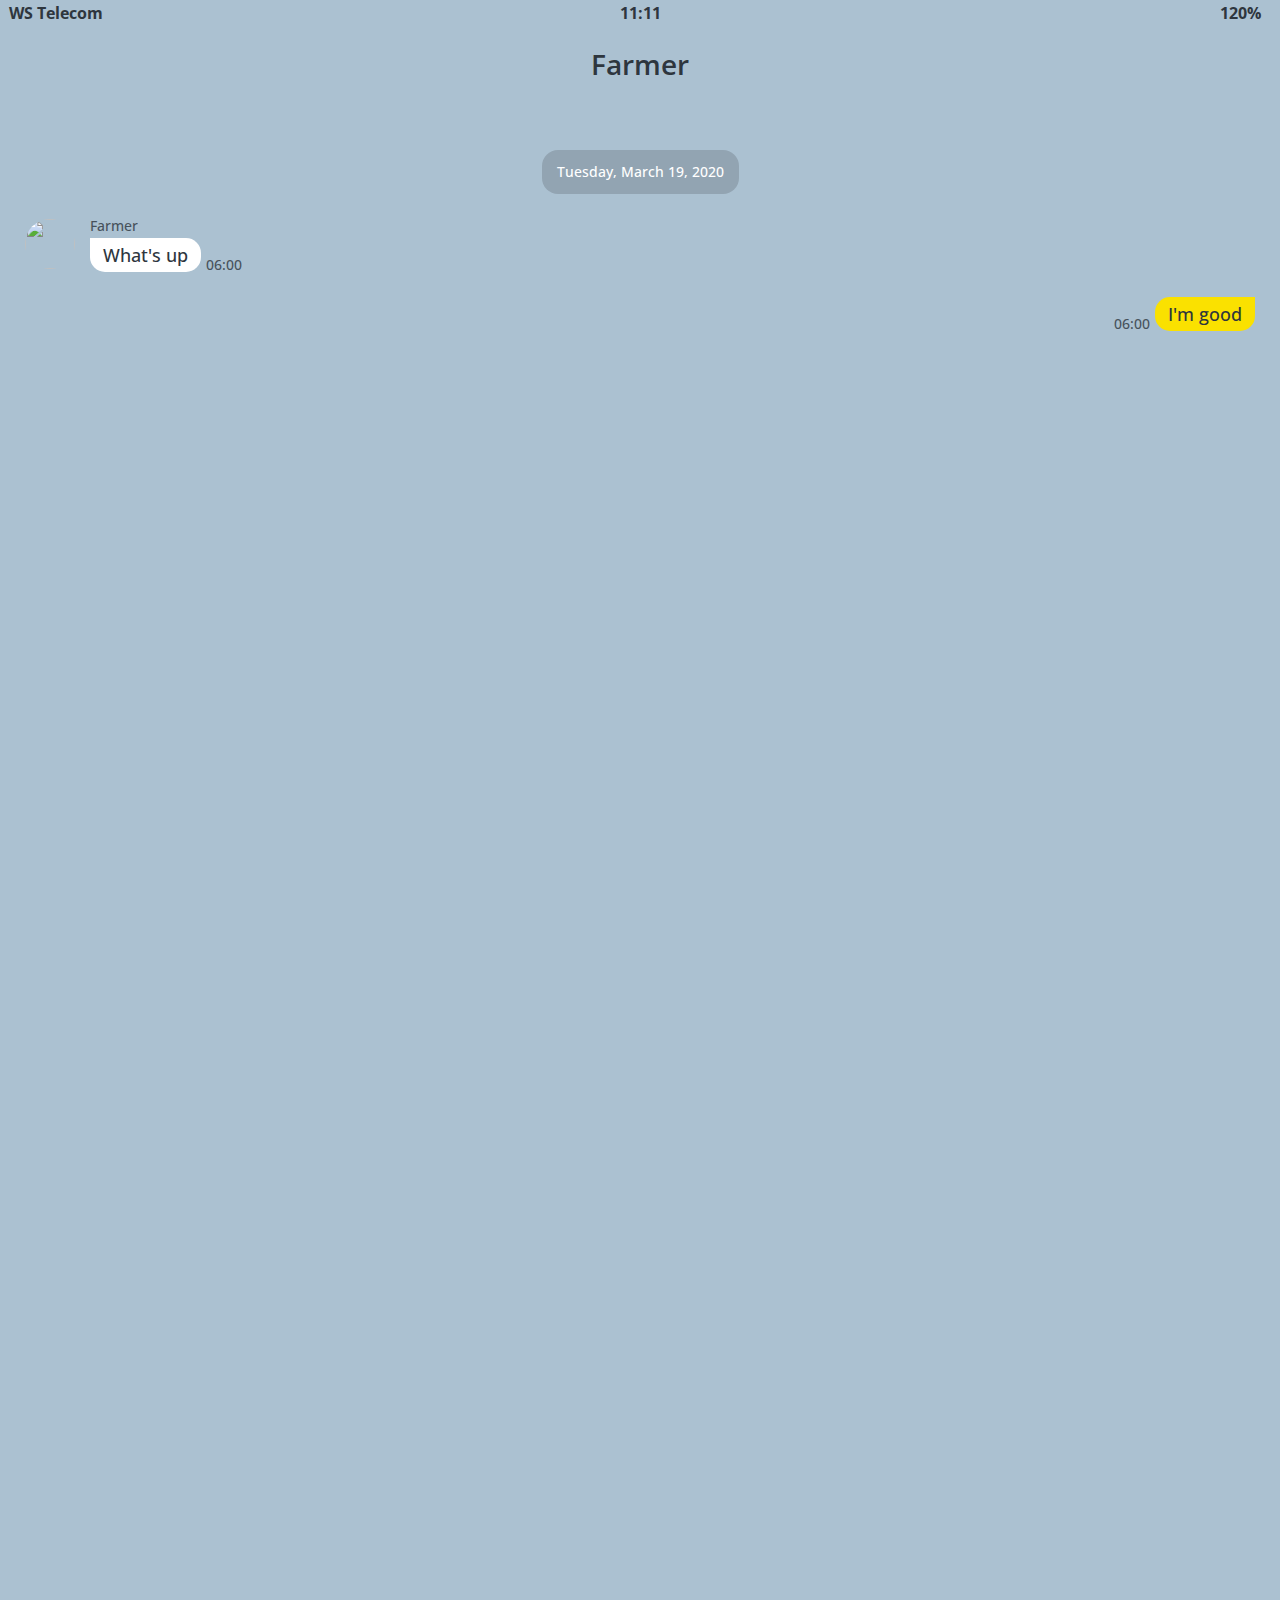
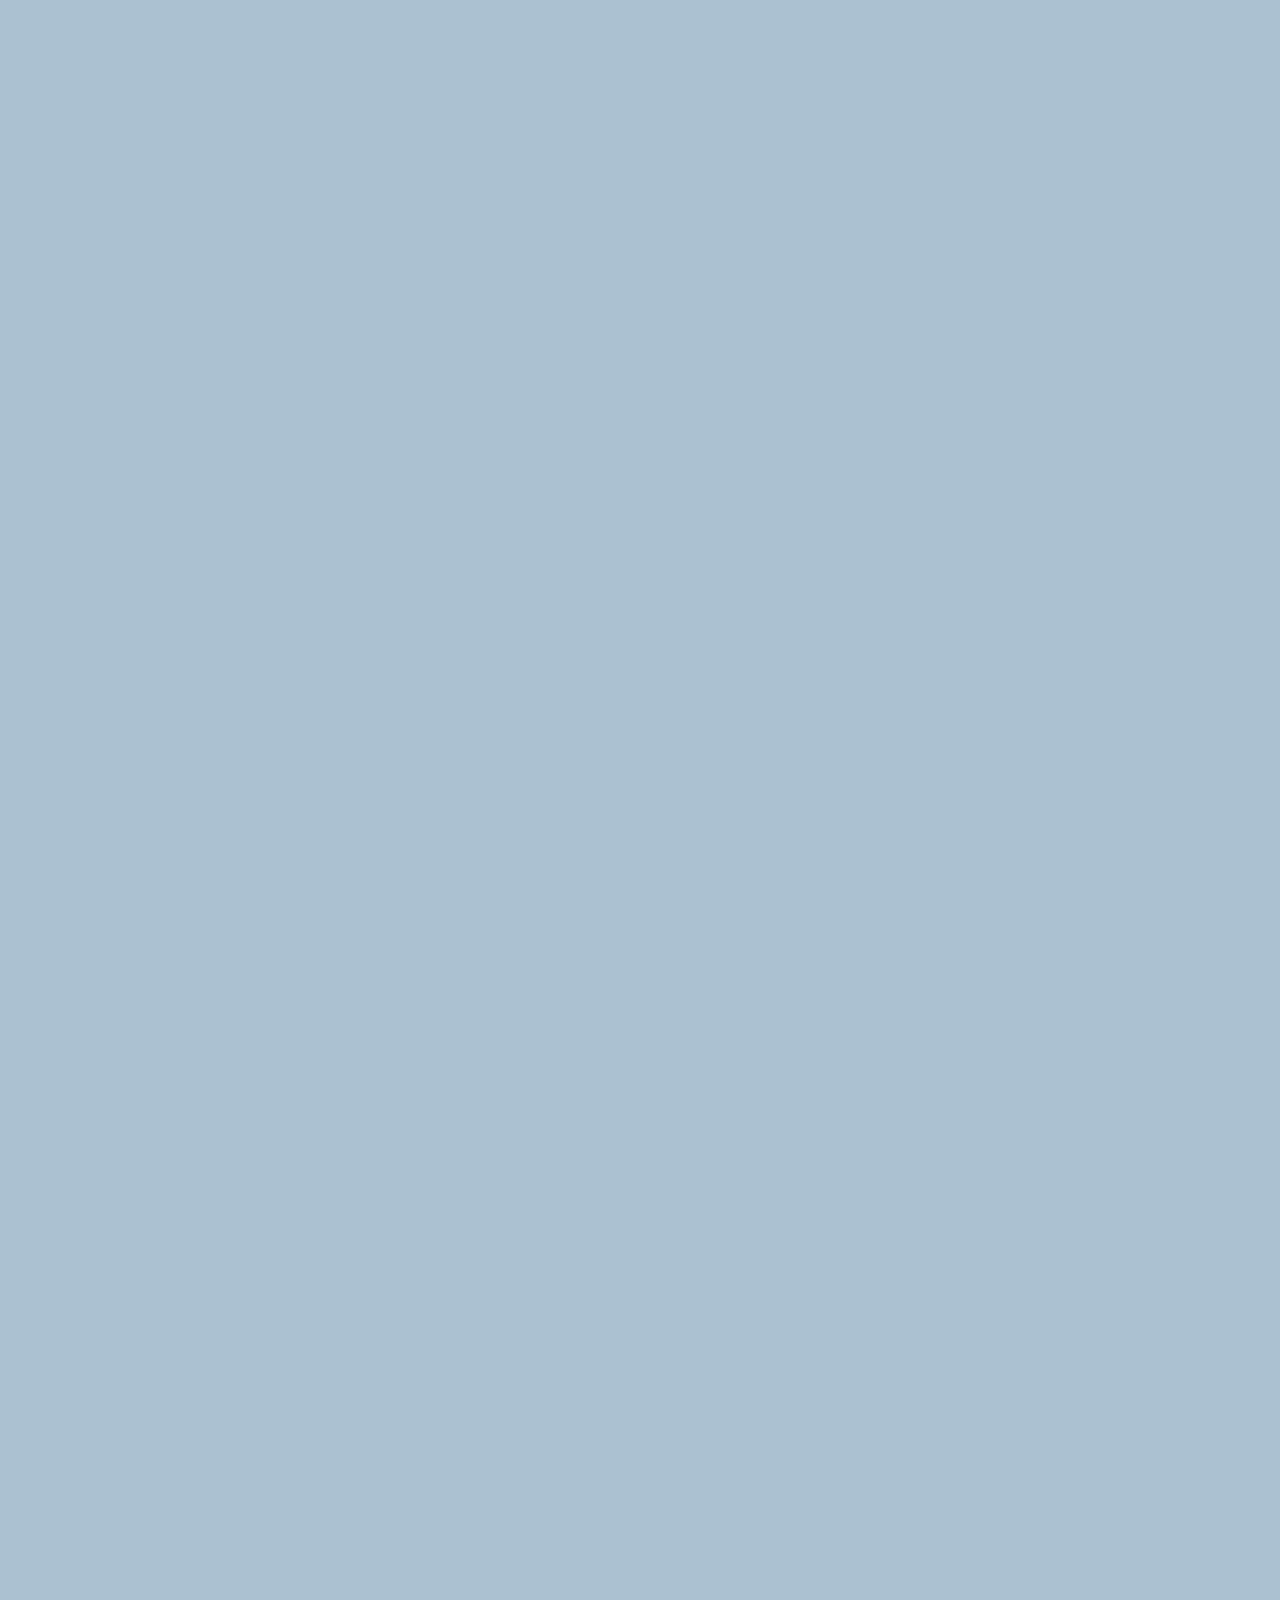
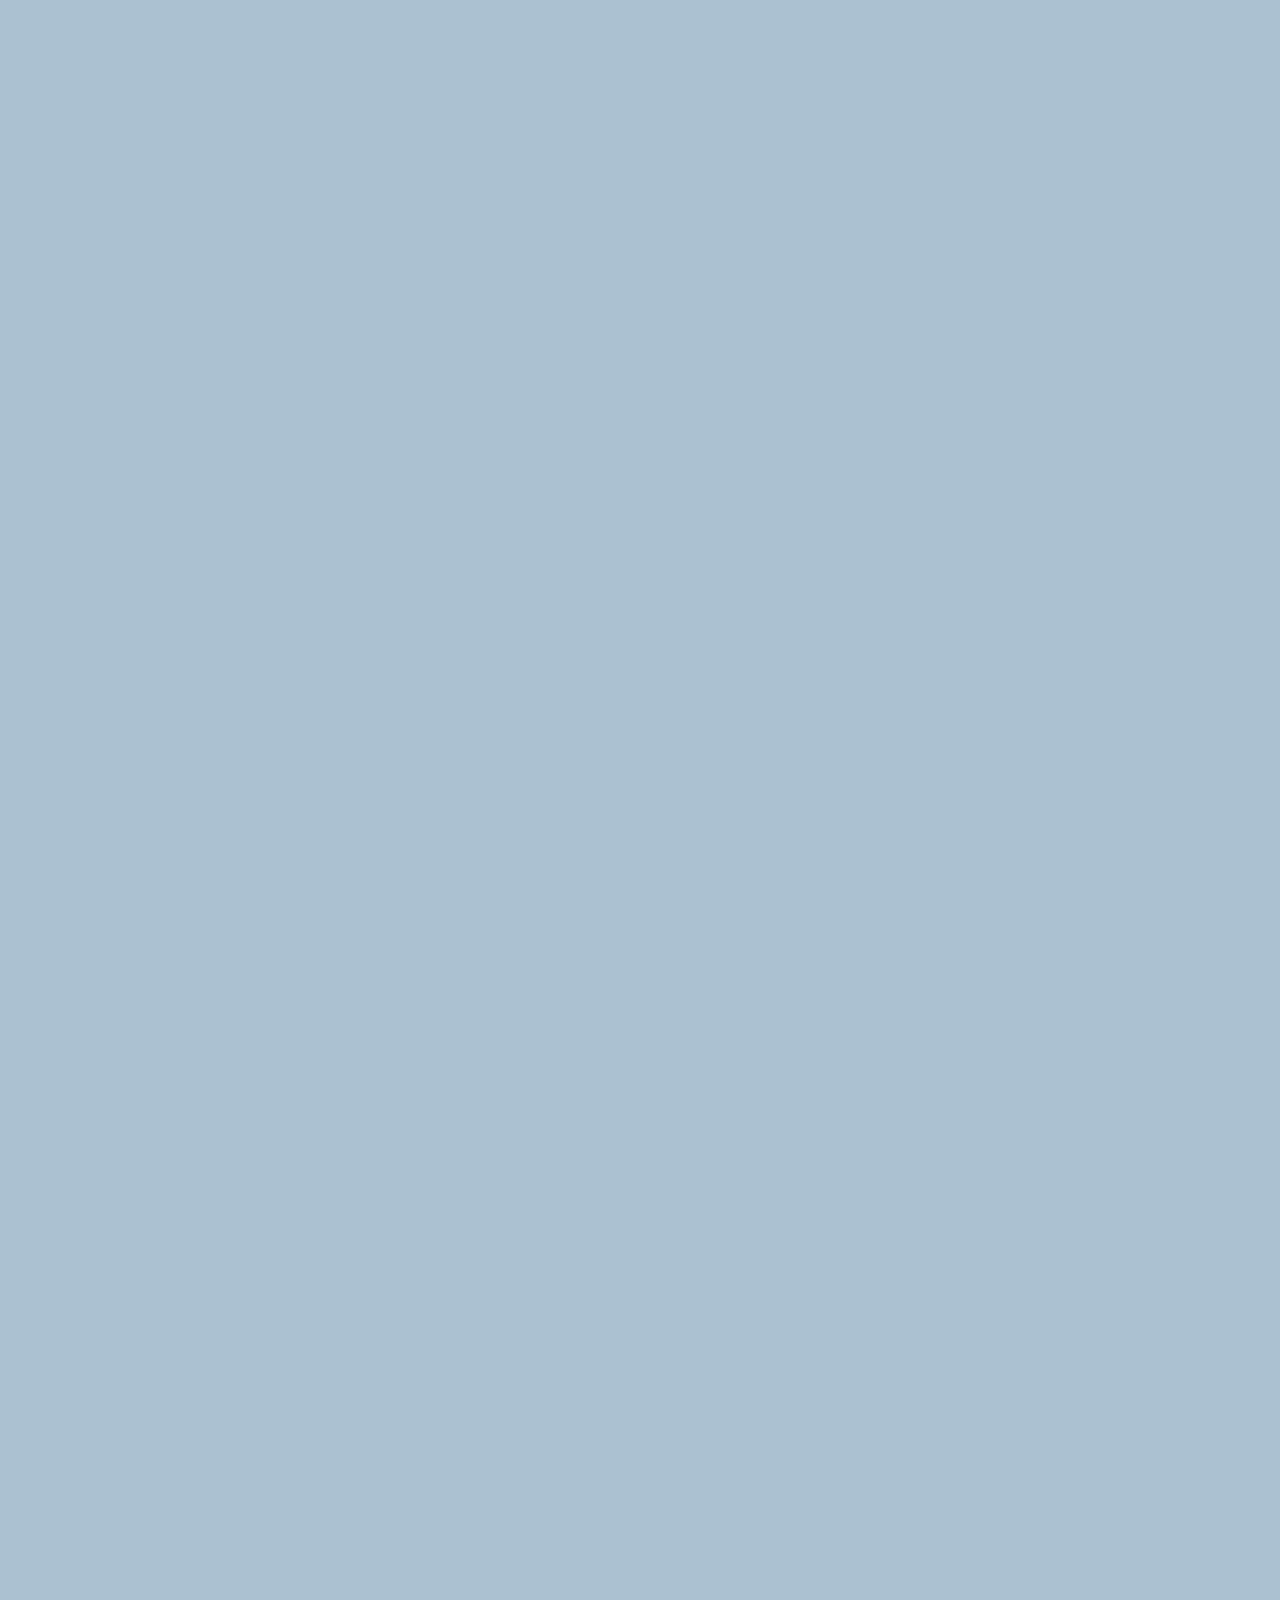
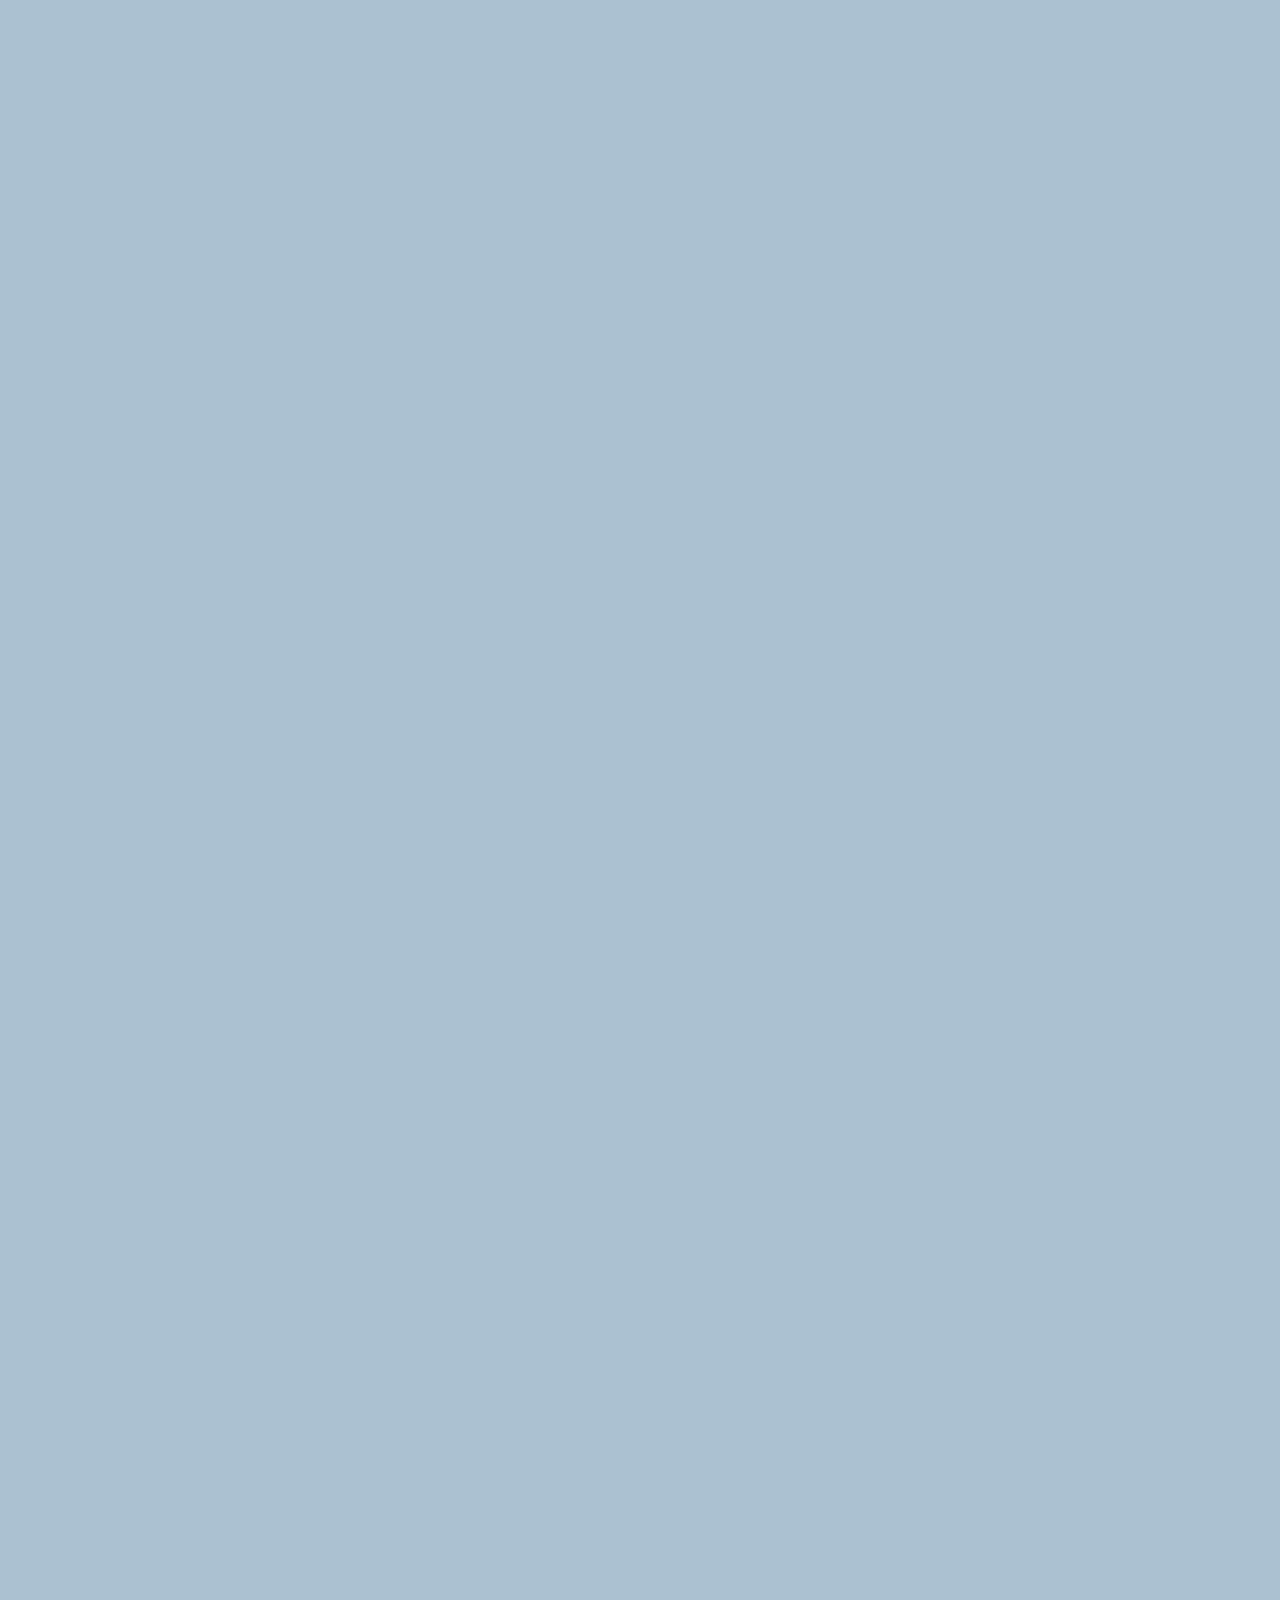
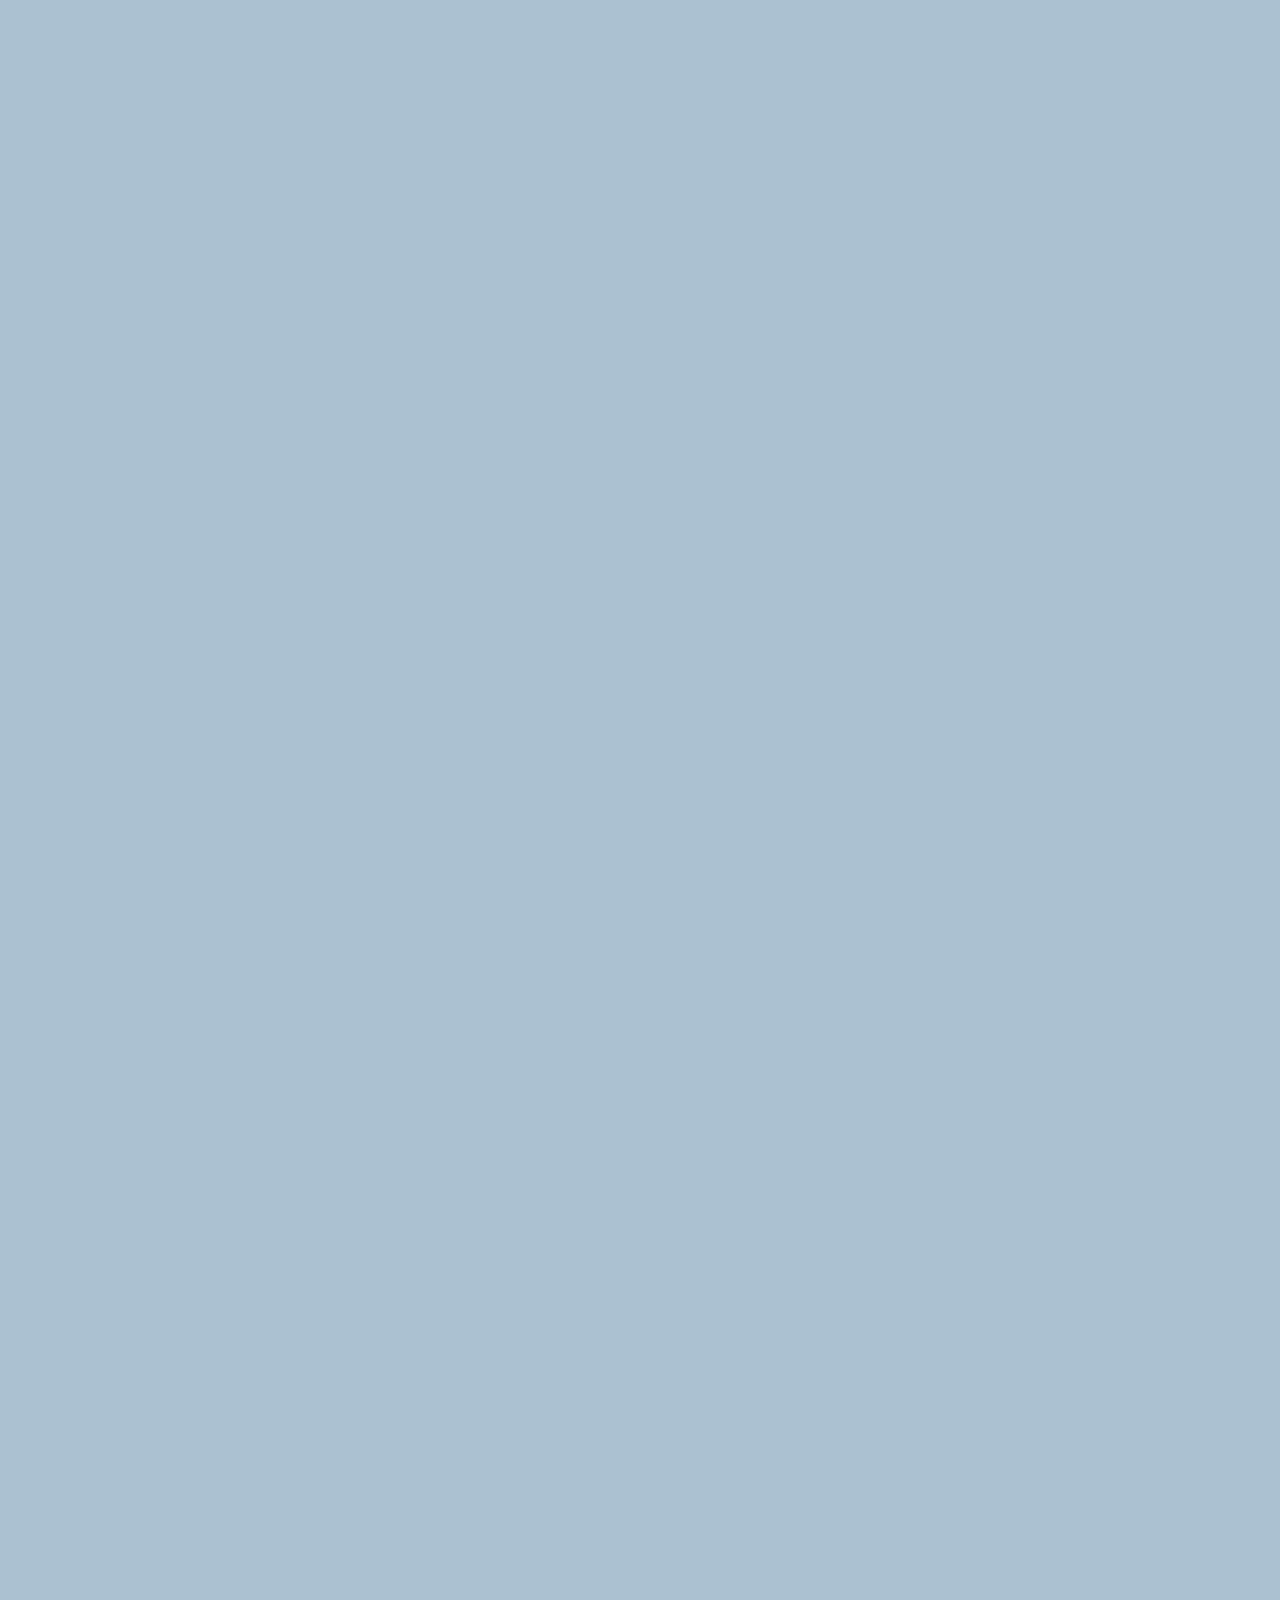
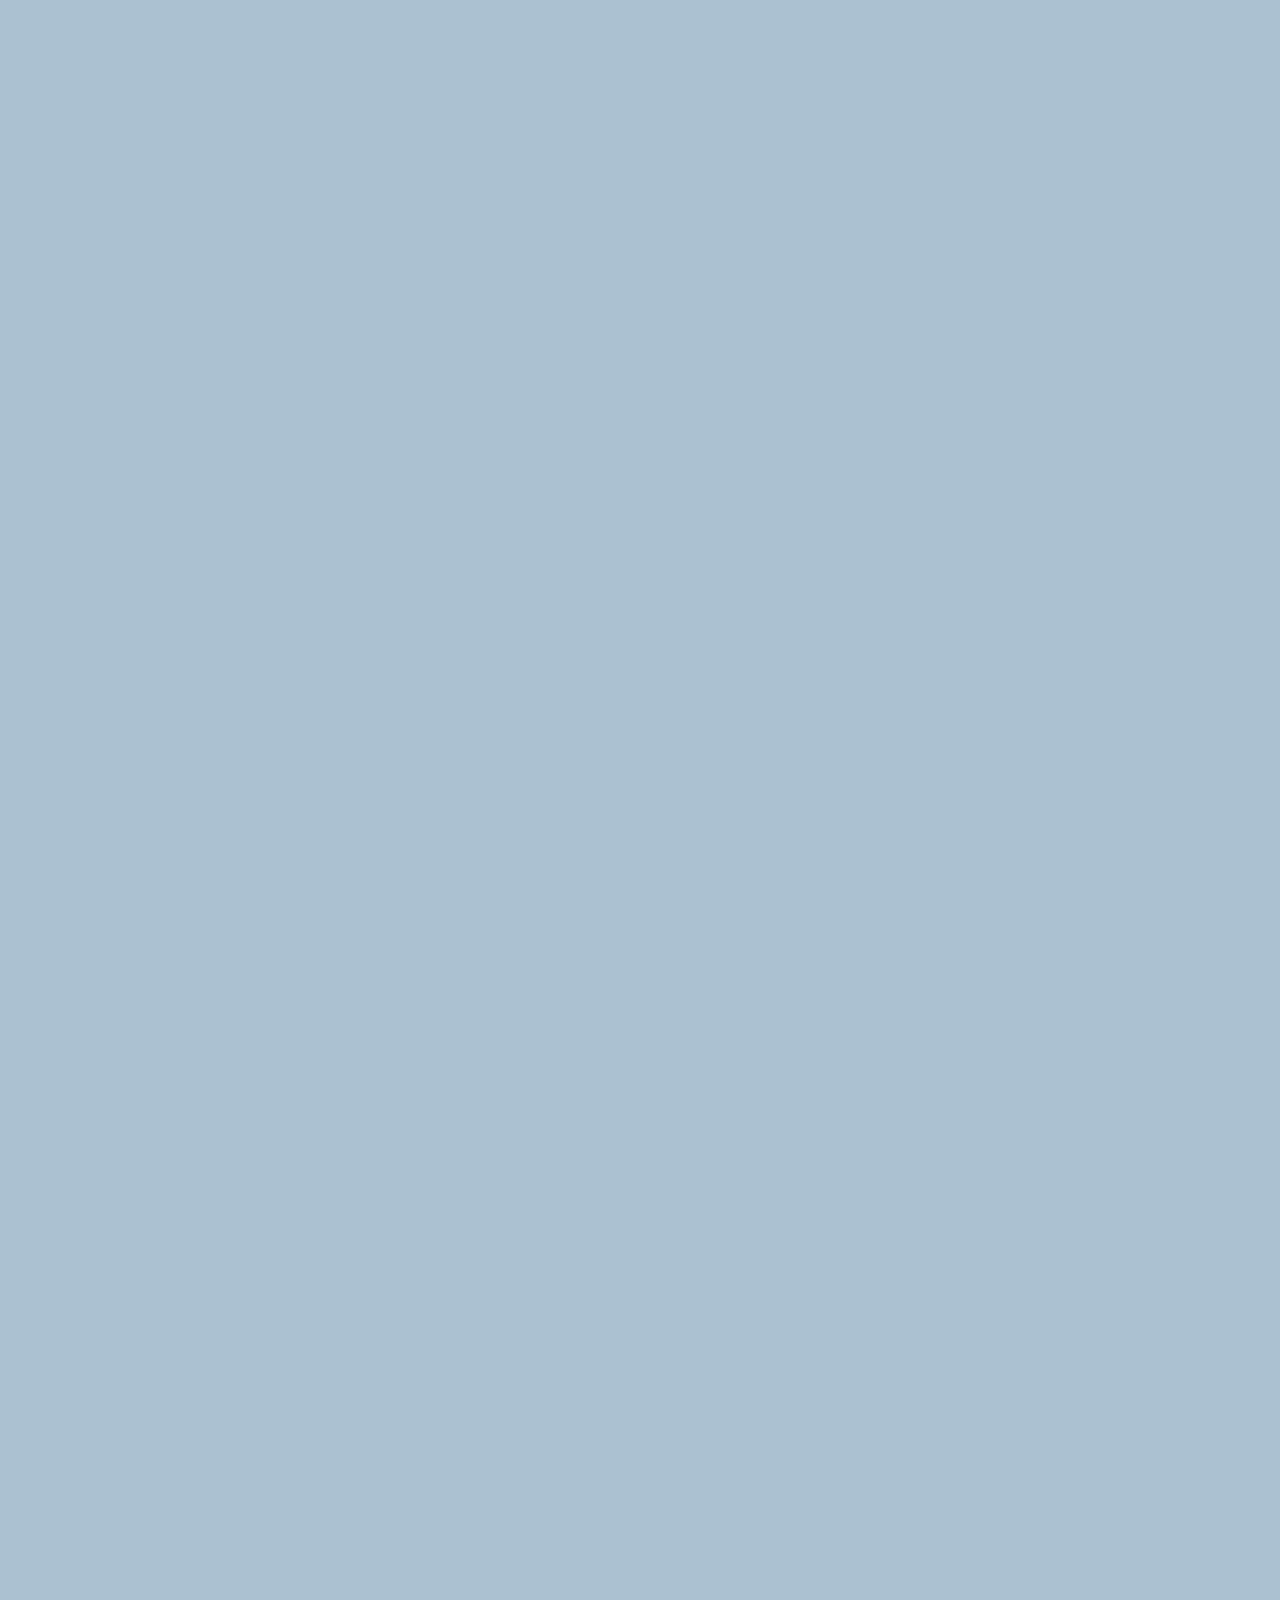
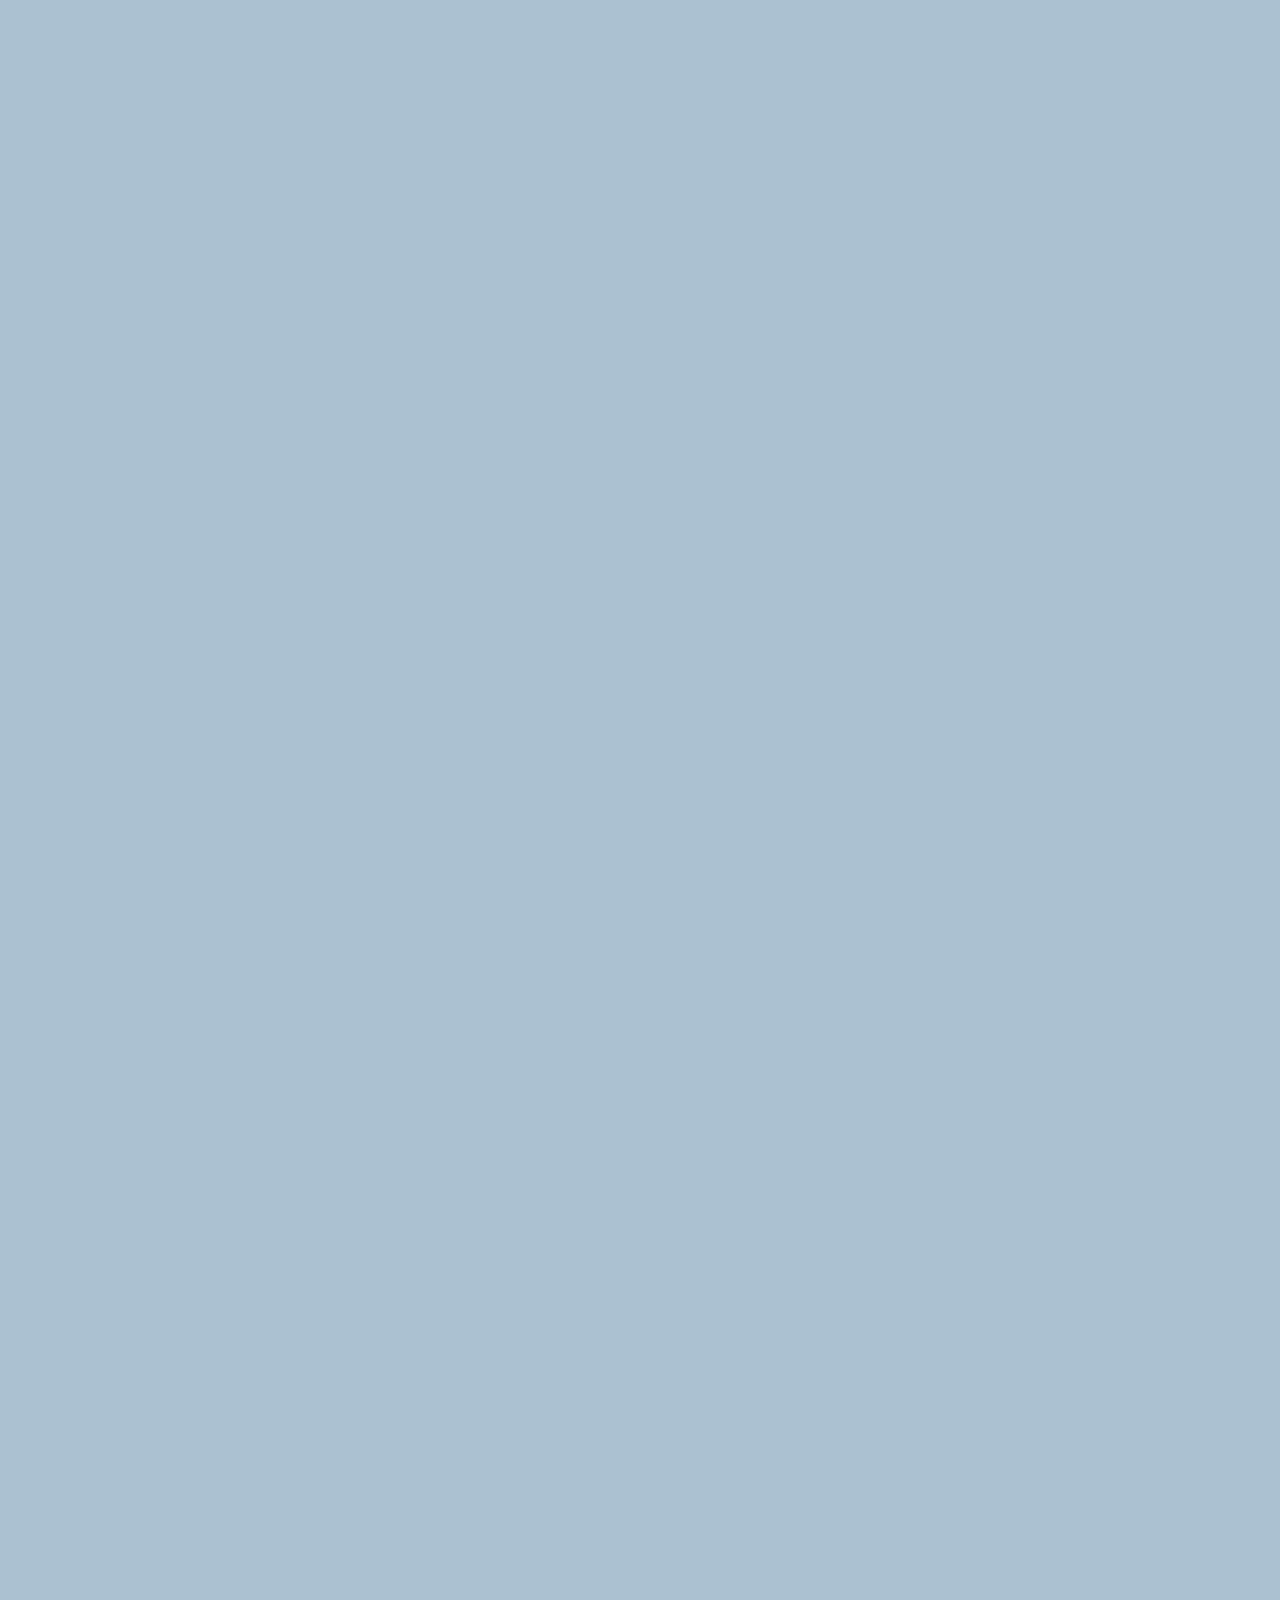
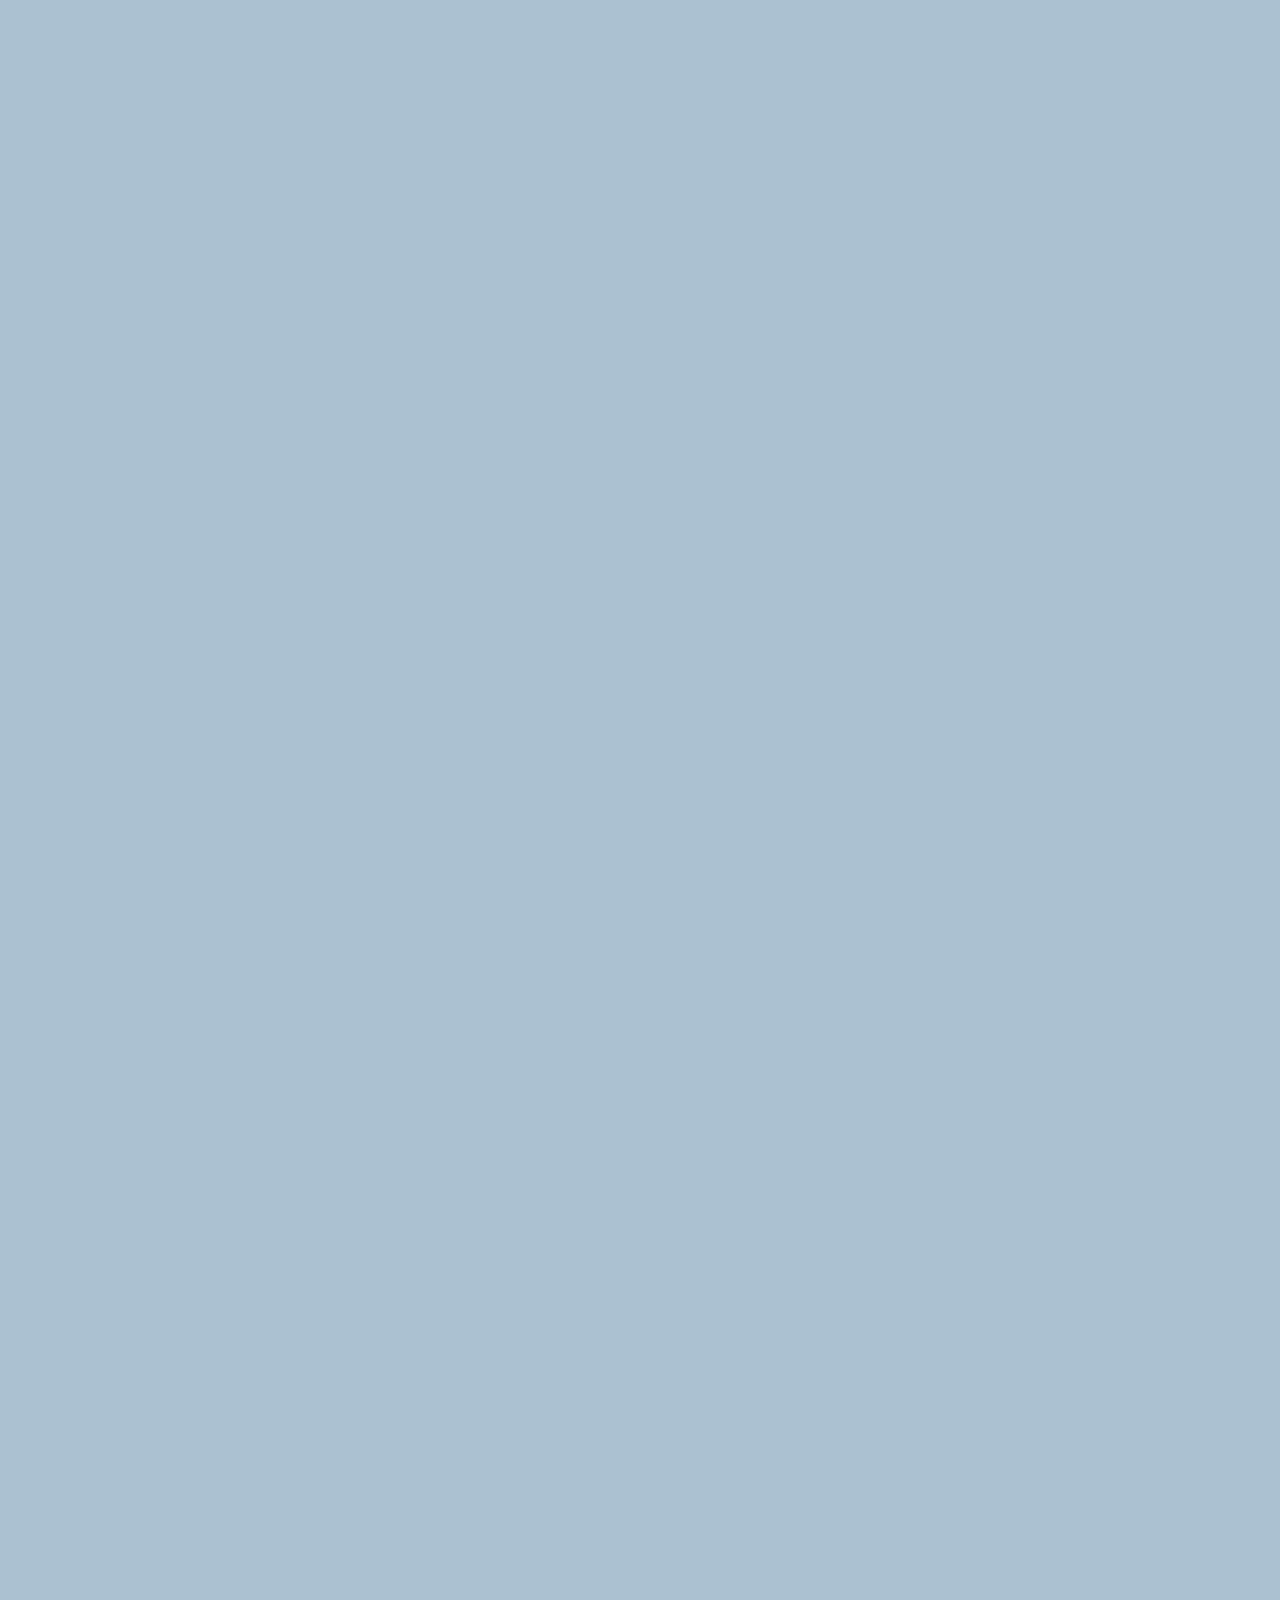
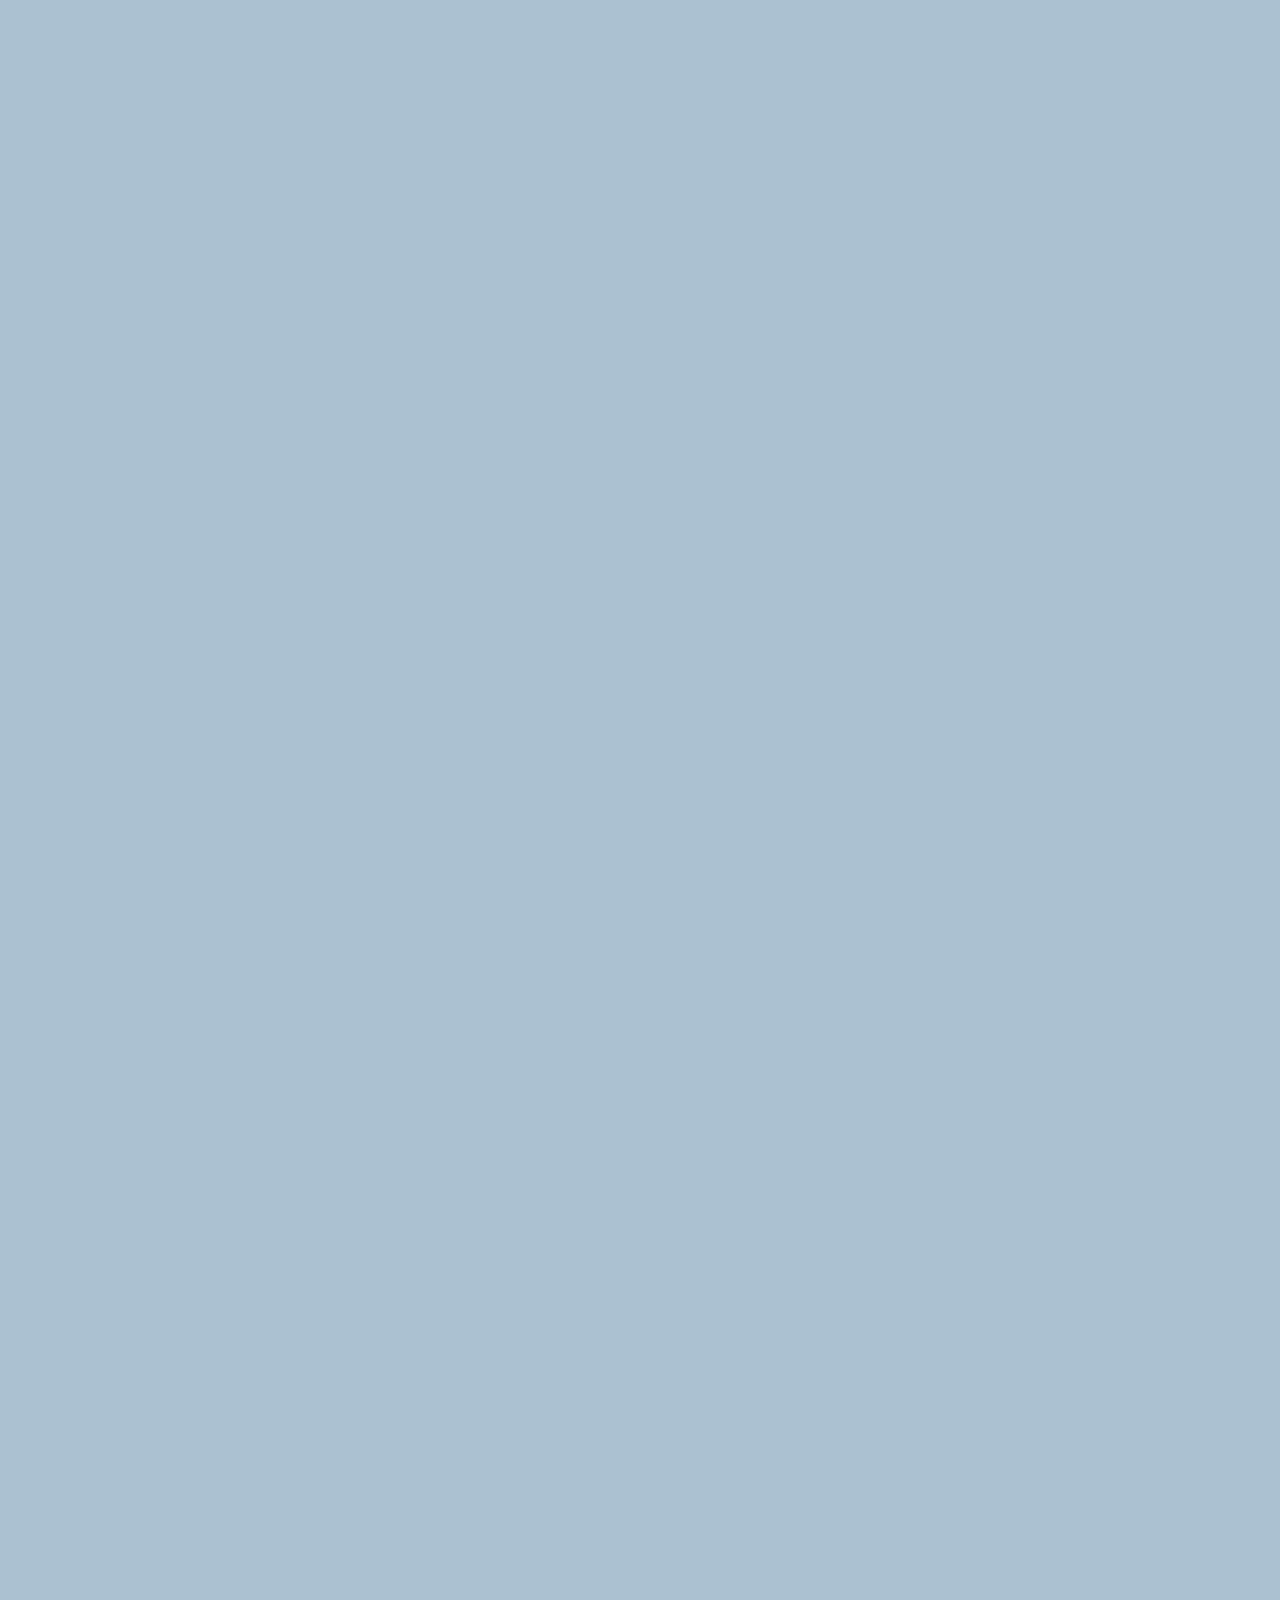
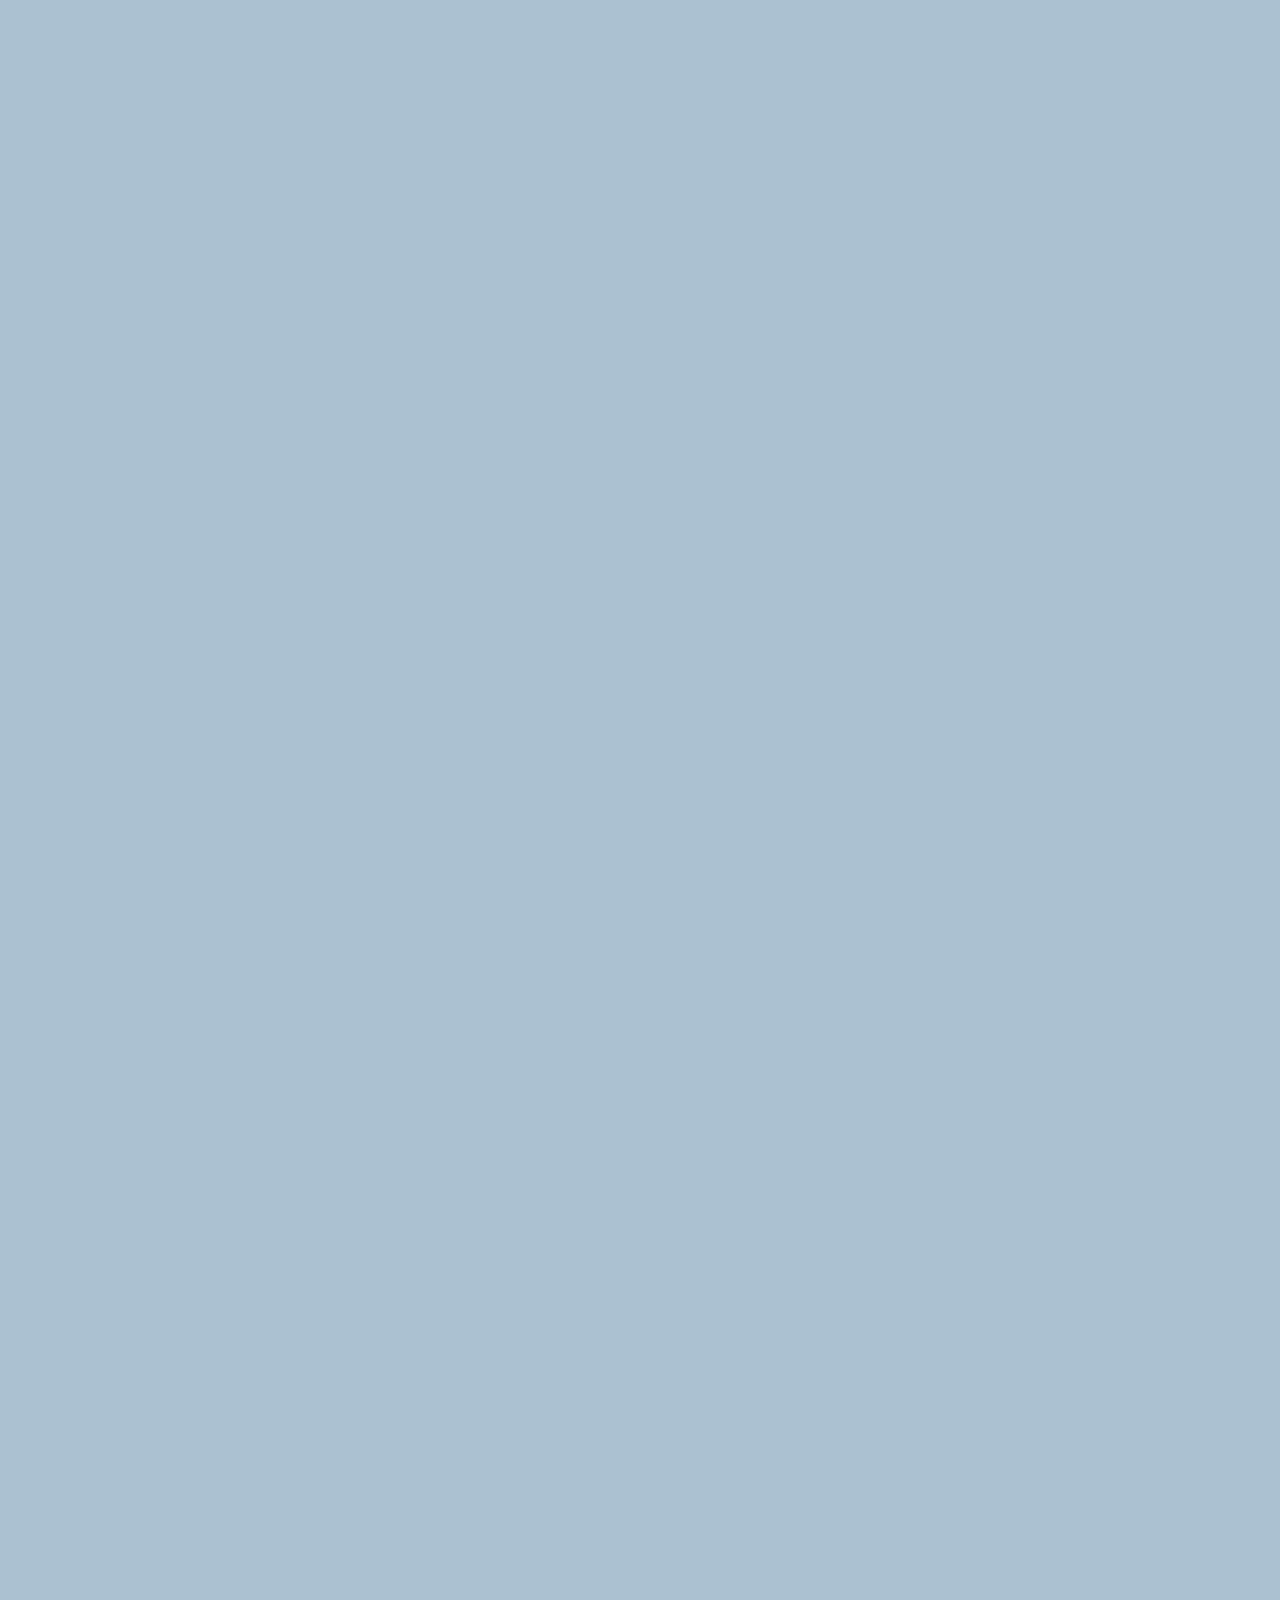
==== chat.html @ 7c08983e "finish chat screen" ====
<!DOCTYPE html>
<html lang="en">
  <head>
    <link rel="stylesheet" href="css/styles.css" />
    <meta charset="UTF-8" />
    <meta name="viewport" content="width=device-width, initial-scale=1.0" />
    <title>setting page</title>
  </head>

  <body id="chat-screen">
    <div class="status-bar">
      <div class="status-bar__column">
        <span>WS Telecom</span>
        <i class="fas fa-wifi"></i>
      </div>
      <div class="status-bar__column">
        <span>11:11</span>
      </div>
      <div class="status-bar__column">
        <span>120%</span>
        <i class="fas fa-battery-full fa-lg"></i>
        <i class="fas fa-bolt"></i>
      </div>
    </div>

    <header class="alt-header">
        <div class="alt-header__column">
            <a href="chats.html">
              <i class="fas fa-angle-left fa-2x"></i>
            </a>
        </div>
        <div class="alt-header__column">
            <h1 class="alt-header__title">Farmer</h1>
        </div>
        <div class="alt-header__column">
            <span><i class="fas fa-search fa-lg"></i></span>
            <span><i class="fas fa-bars fa-lg"></i></span>
        </div>
    </header>
    

    <main class="main-screen main-chat">
      <div class="chat__timestamp">
        Tuesday, March 19, 2020
      </div>


      <div class="message-row">
        <img src="https://scontent-gmp1-1.xx.fbcdn.net/v/t31.0-0/p526x296/13072850_1104246576305373_4935445805684305437_o.jpg?_nc_cat=108&_nc_sid=f9d7a1&_nc_eui2=AeFUIG7ZlEA1jzSW05h-yNweIwizqrpnEJwjCLOqumcQnGKttNBbOsKlQuX0dWHcu0YzkNRWJdadID3Ob0DsuvWH&_nc_ohc=RL2n839DJ98AX_BKQvy&_nc_ht=scontent-gmp1-1.xx&tp=6&oh=857e123d132defe787f1831713dead4d&oe=5F812674"/>
        <div class="message-row__content">
          <span class="message__author">Farmer</span>
          <div class="message__info">
            <span class="message__bubble">What's up</span>
            <span class="message__time">06:00</span>
          </div>
        </div>
      </div>


      <div class="message-row message-row--own">
        <div class="message-row__content">
          <div class="message__info">
            <span class="message__bubble">I'm good</span>
            <span class="message__time">06:00</span>
          </div>
        </div>
      </div>
    </main>




    <script
      src="https://kit.fontawesome.com/dd16014fc4.js"
      crossorigin="anonymous"
    ></script>
  </body>
</html>
---- css/styles.css ----
/*순서 중요하다*/
@import url("https://fonts.googleapis.com/css2?family=Open+Sans:wght@400;600&display=swap");

@import "reset.css";
@import "variables.css";

/* Components */
@import "component/status-bar.css";
@import "component/nav-bar.css";
@import "component/screen-header.css";
@import "component/user-components.css";
@import "component/badge.css";
@import "component/icon-row.css";
@import "component/alternative-screen-header.css";

/* Screens */
@import "screen/login.css";
@import "screen/friend.css";
@import "screen/find.css";
@import "screen/more.css";
@import "screen/setting.css";
@import "screen/chat.css";

body {
  color: #2e363e;
  font-family: 'Open Sans', sans-serif;
  font-weight: 500;
}

.main-screen {
  padding: 0px var(--horizontal-space);
}
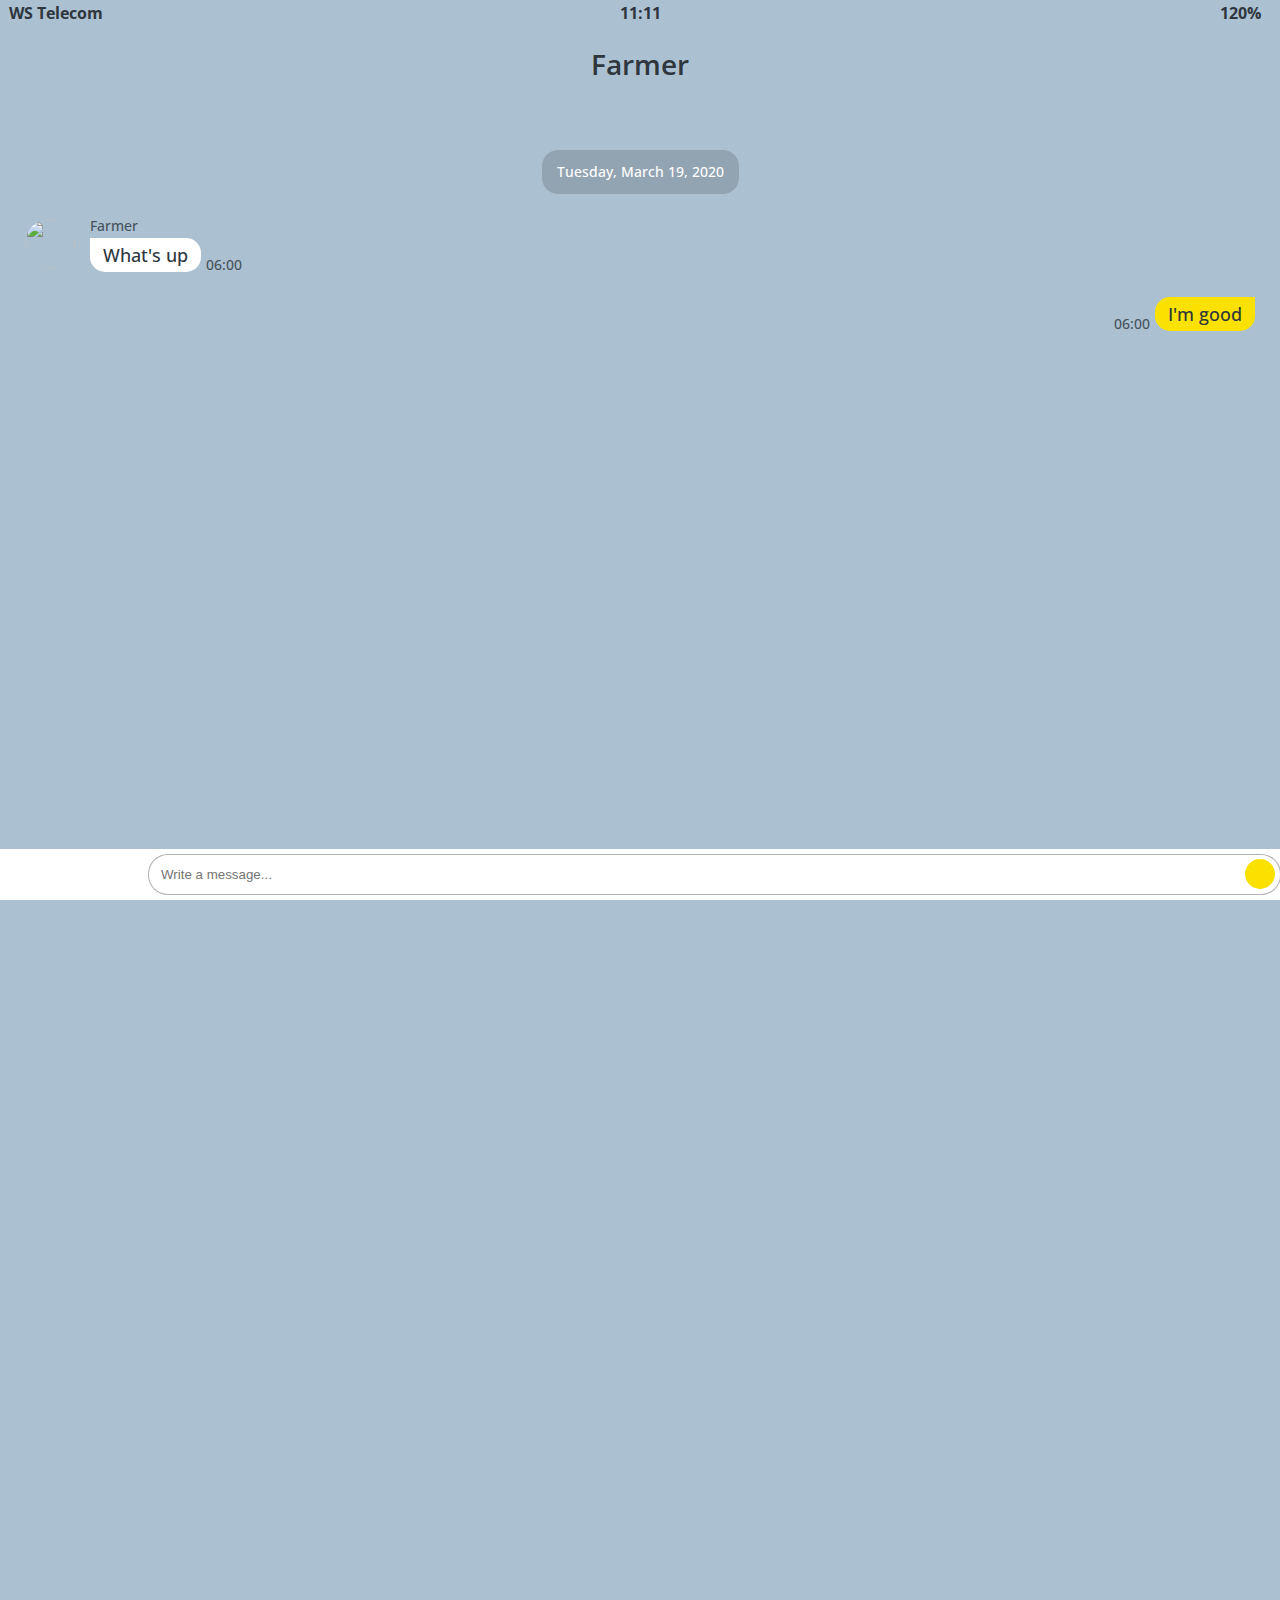
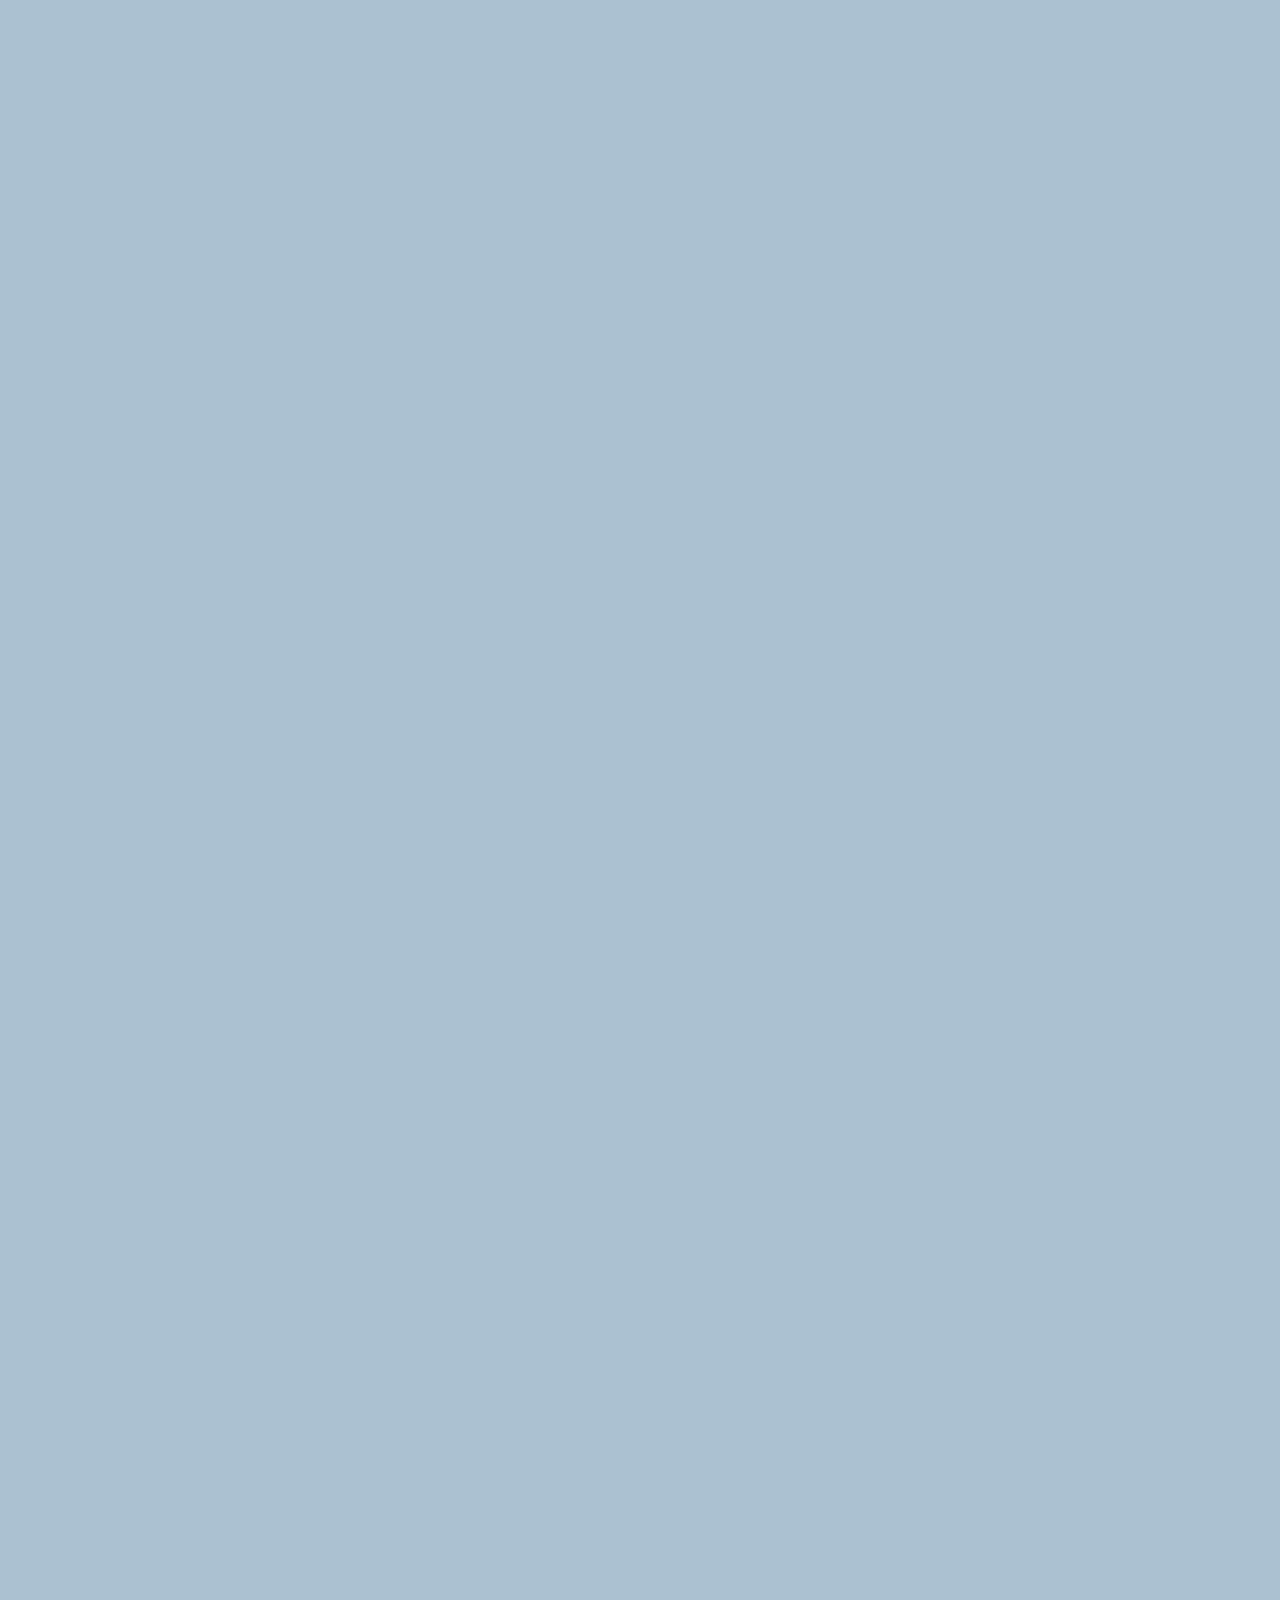
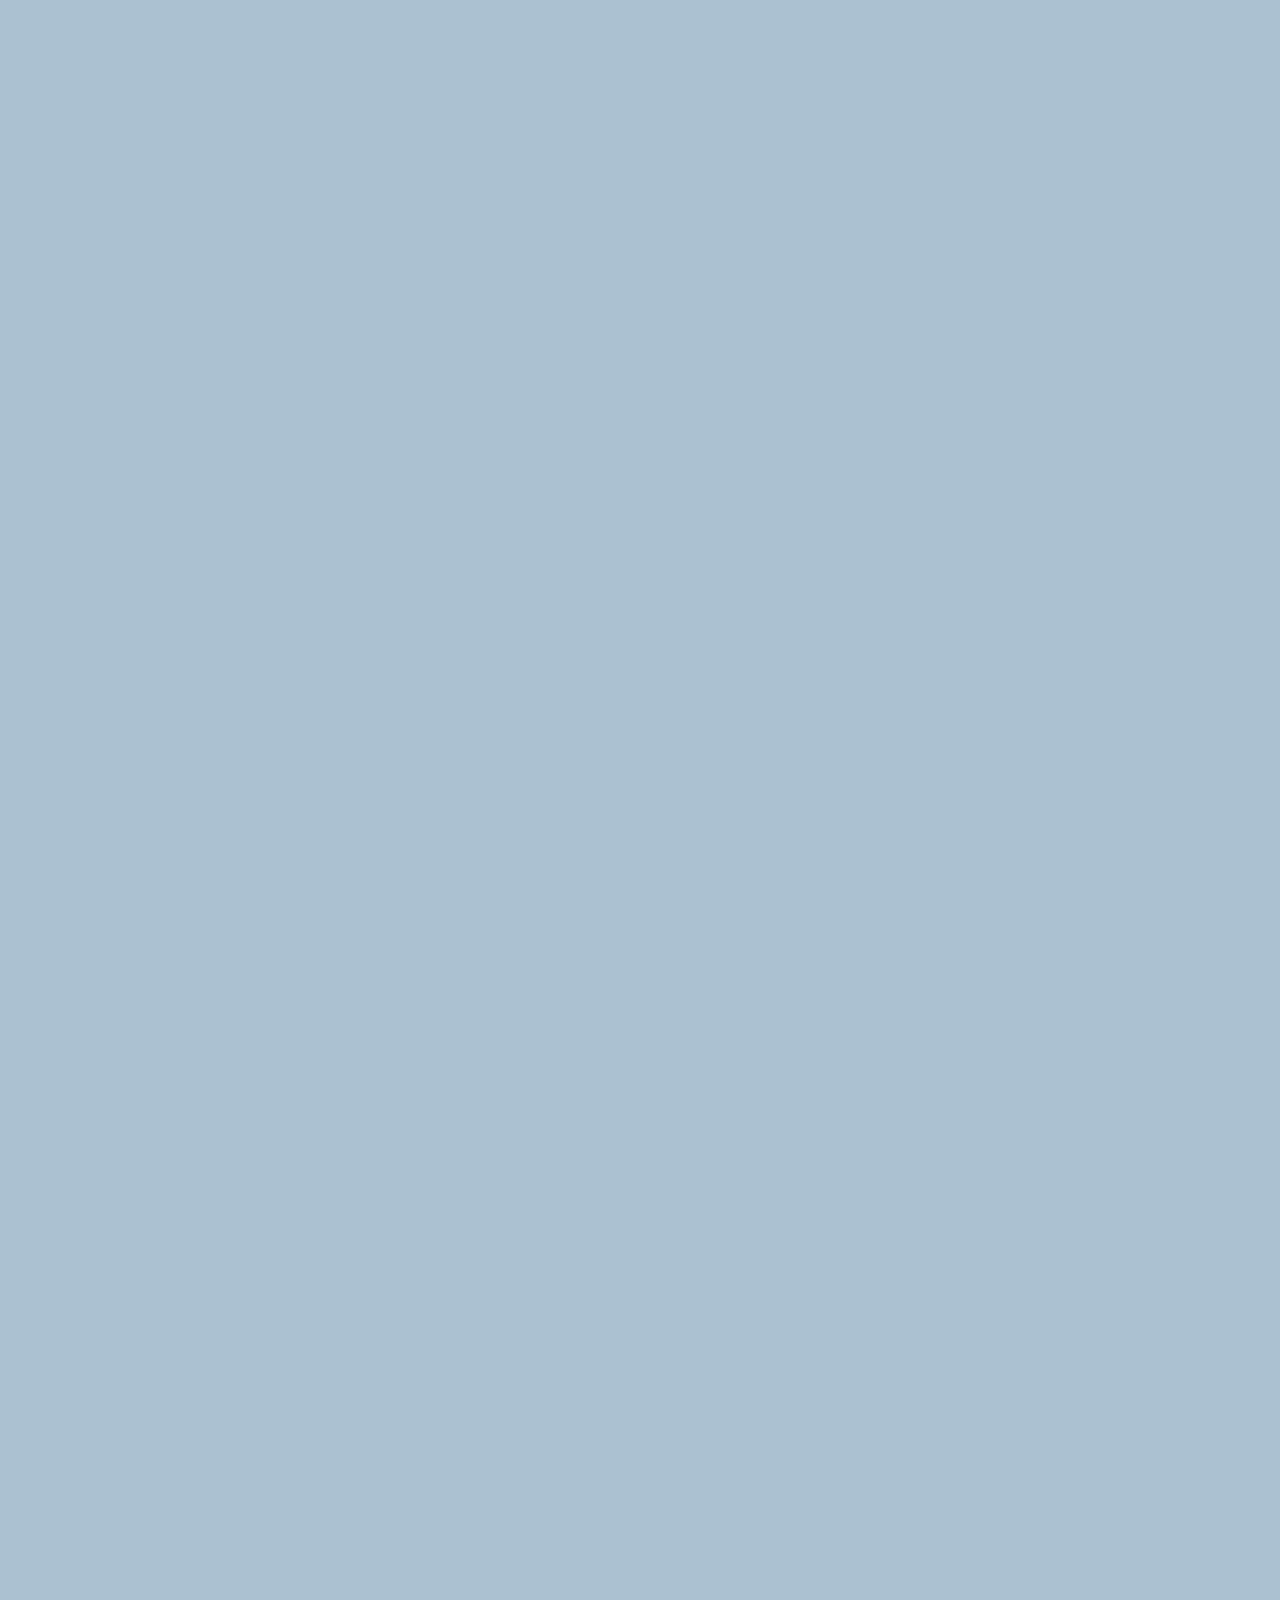
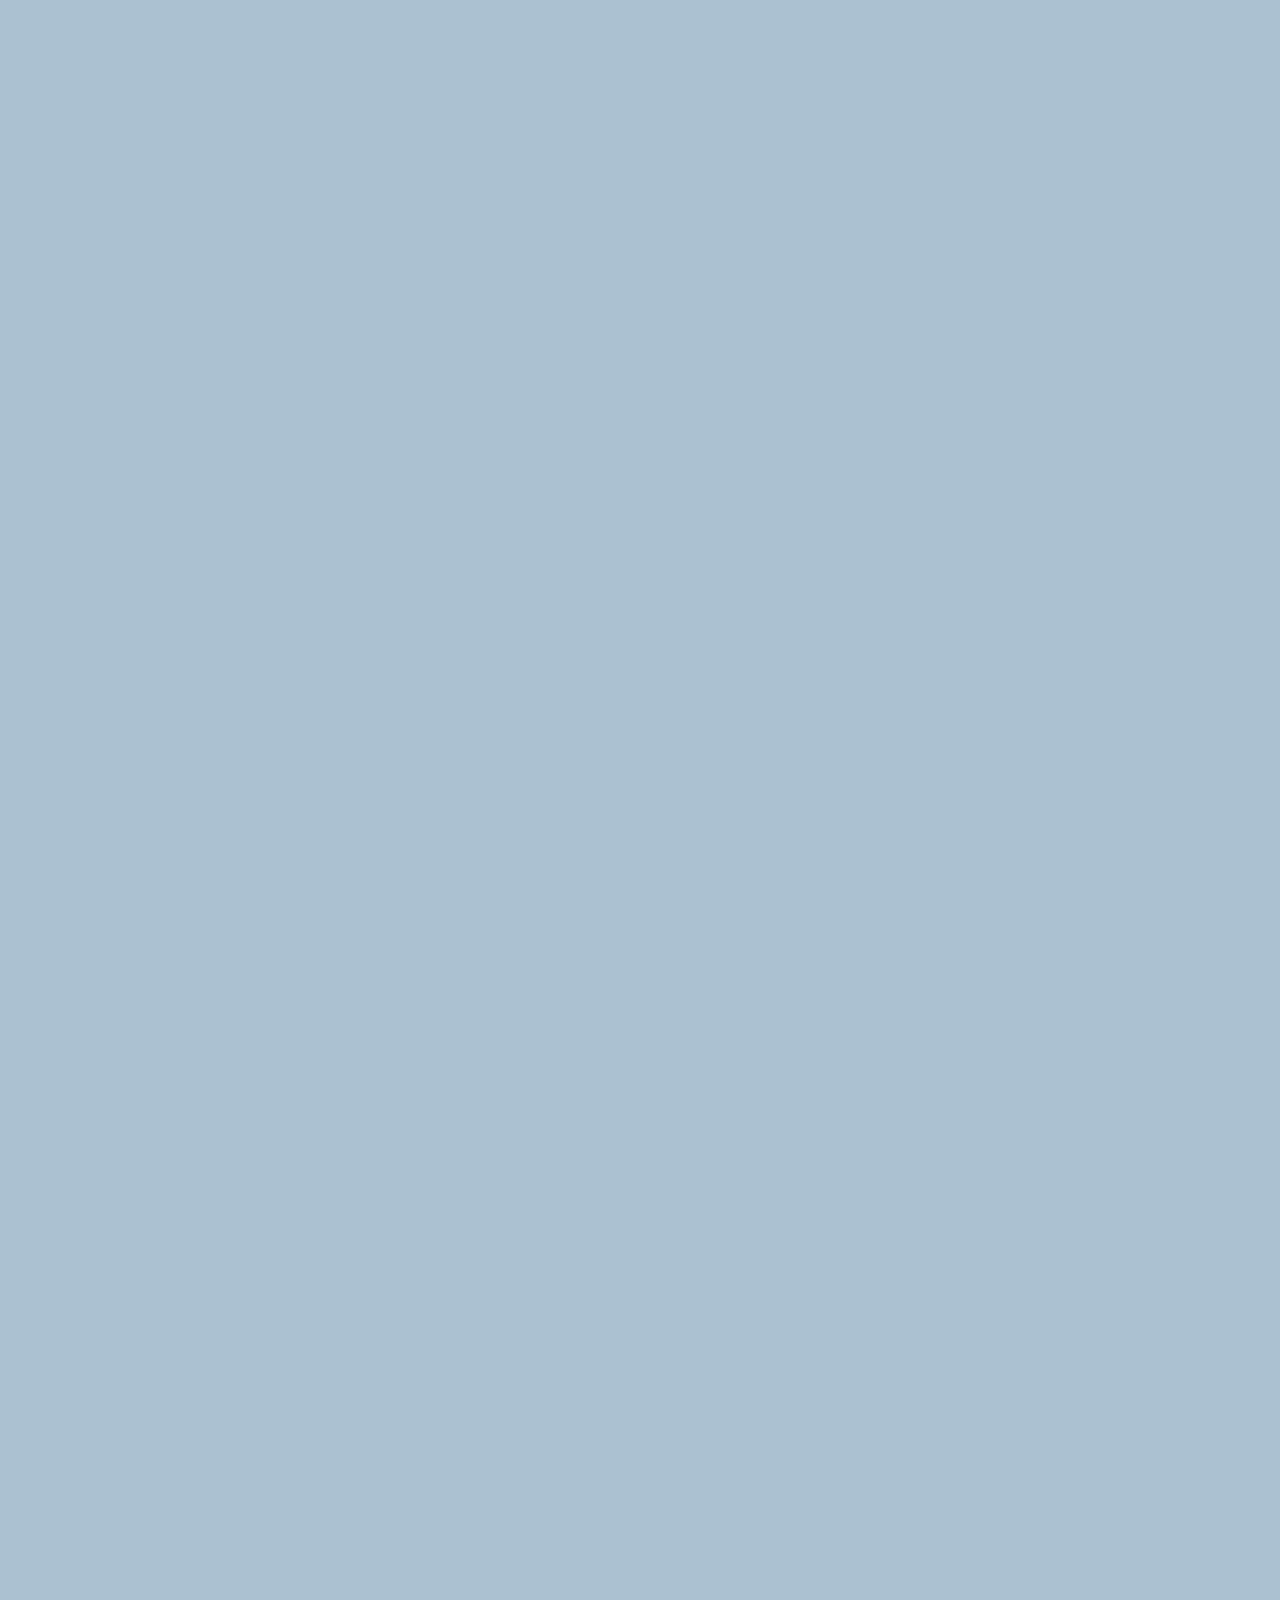
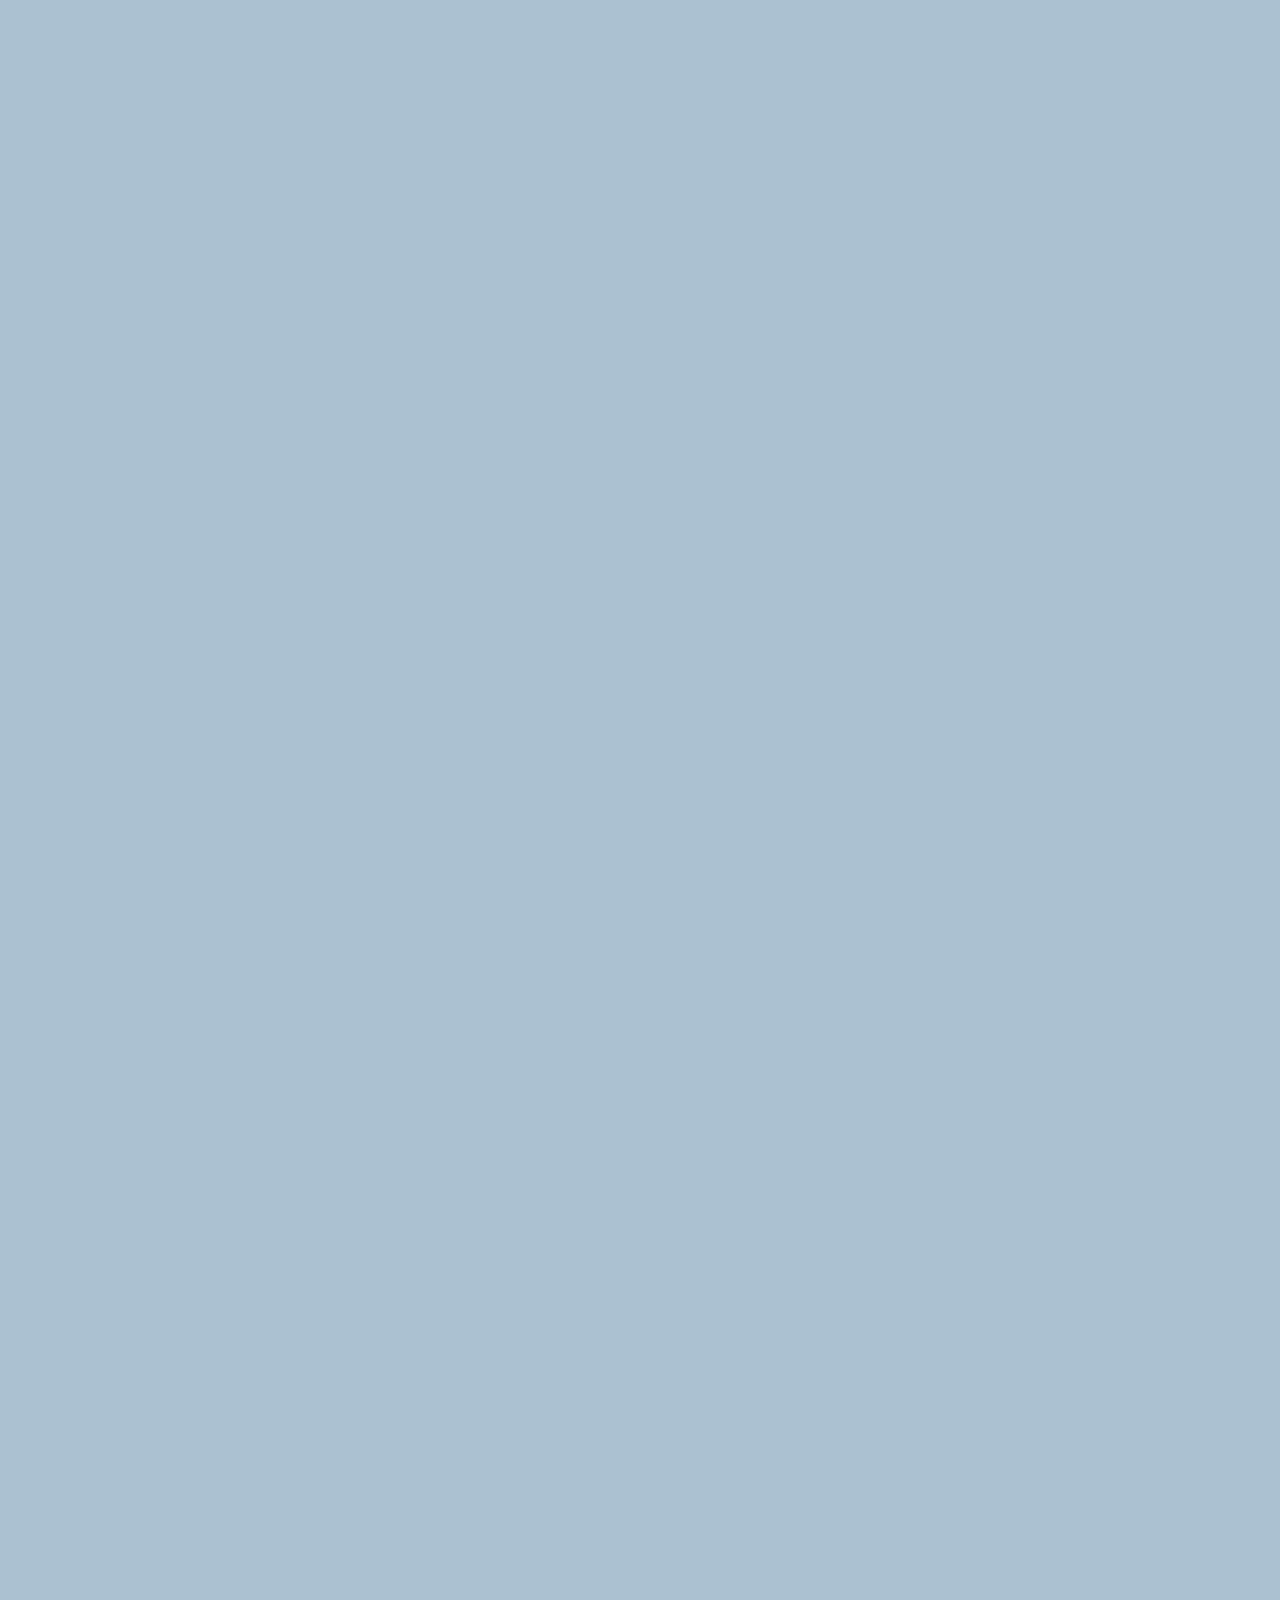
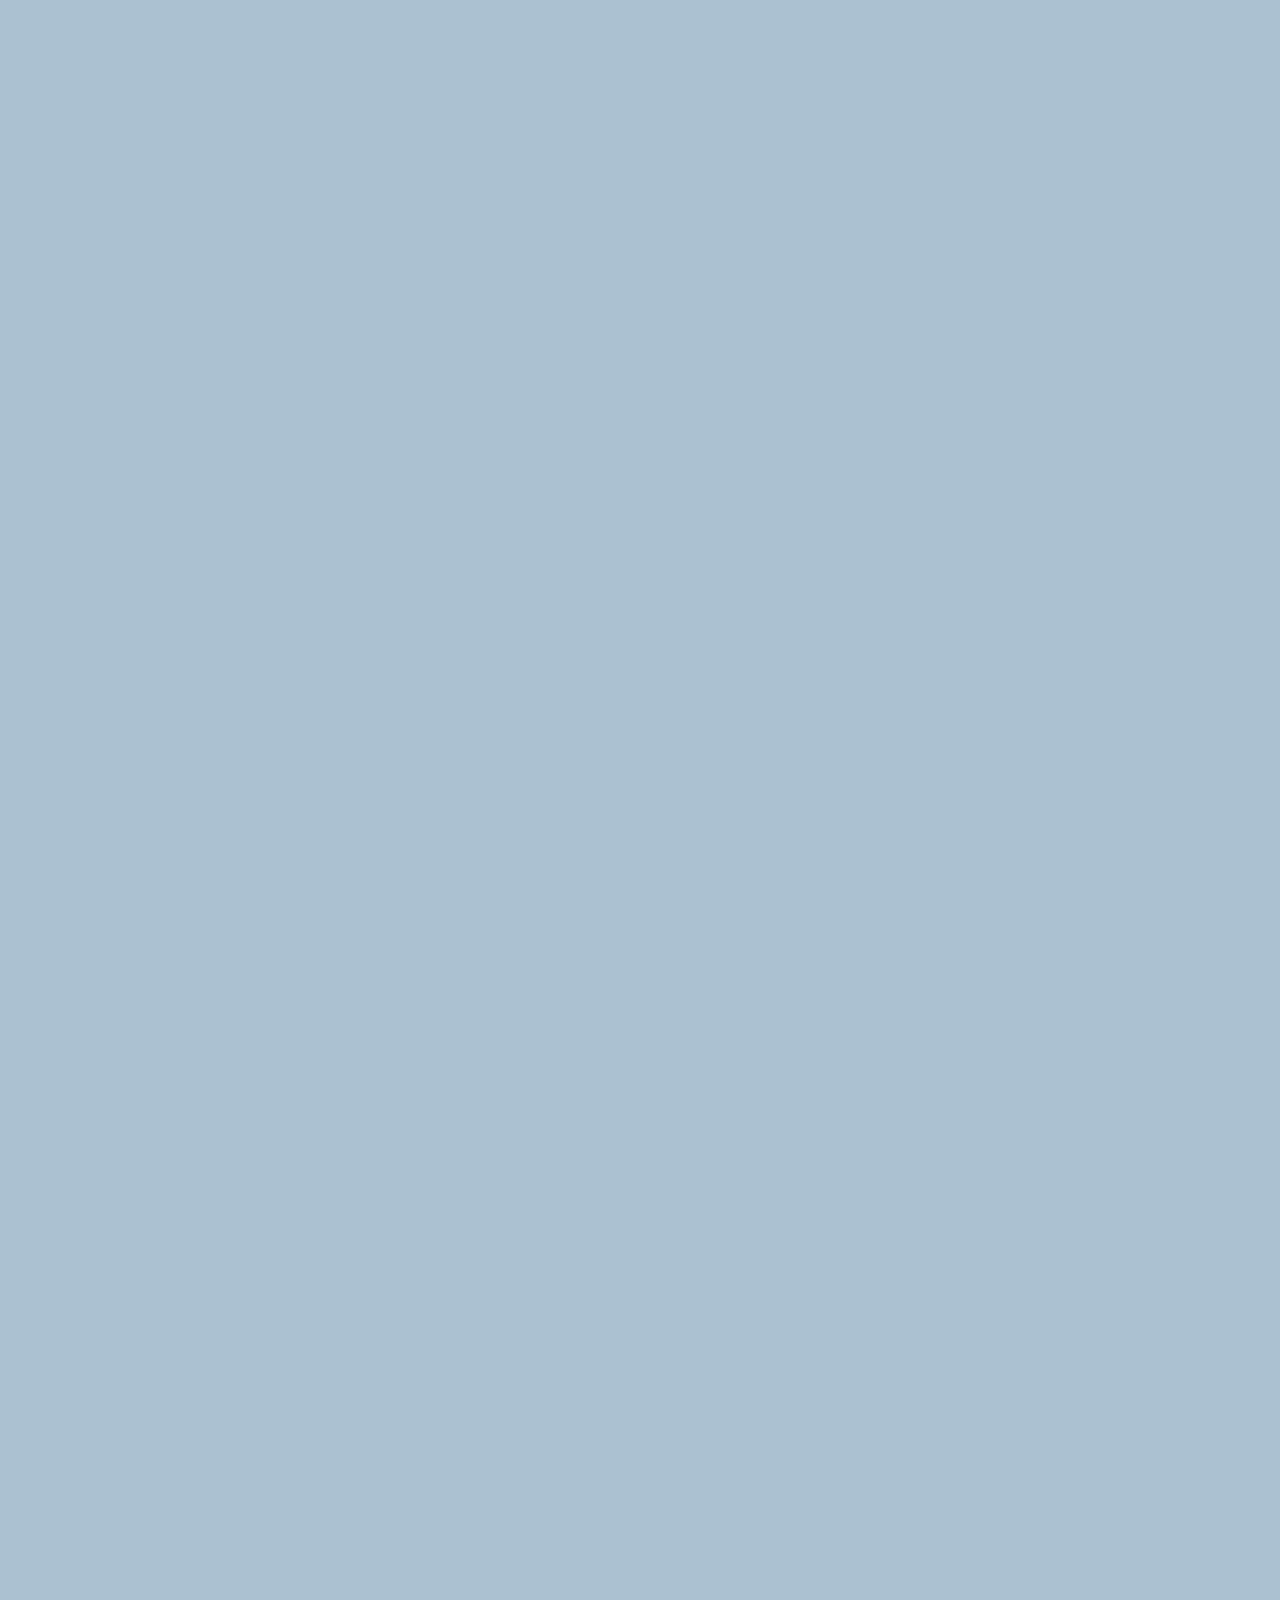
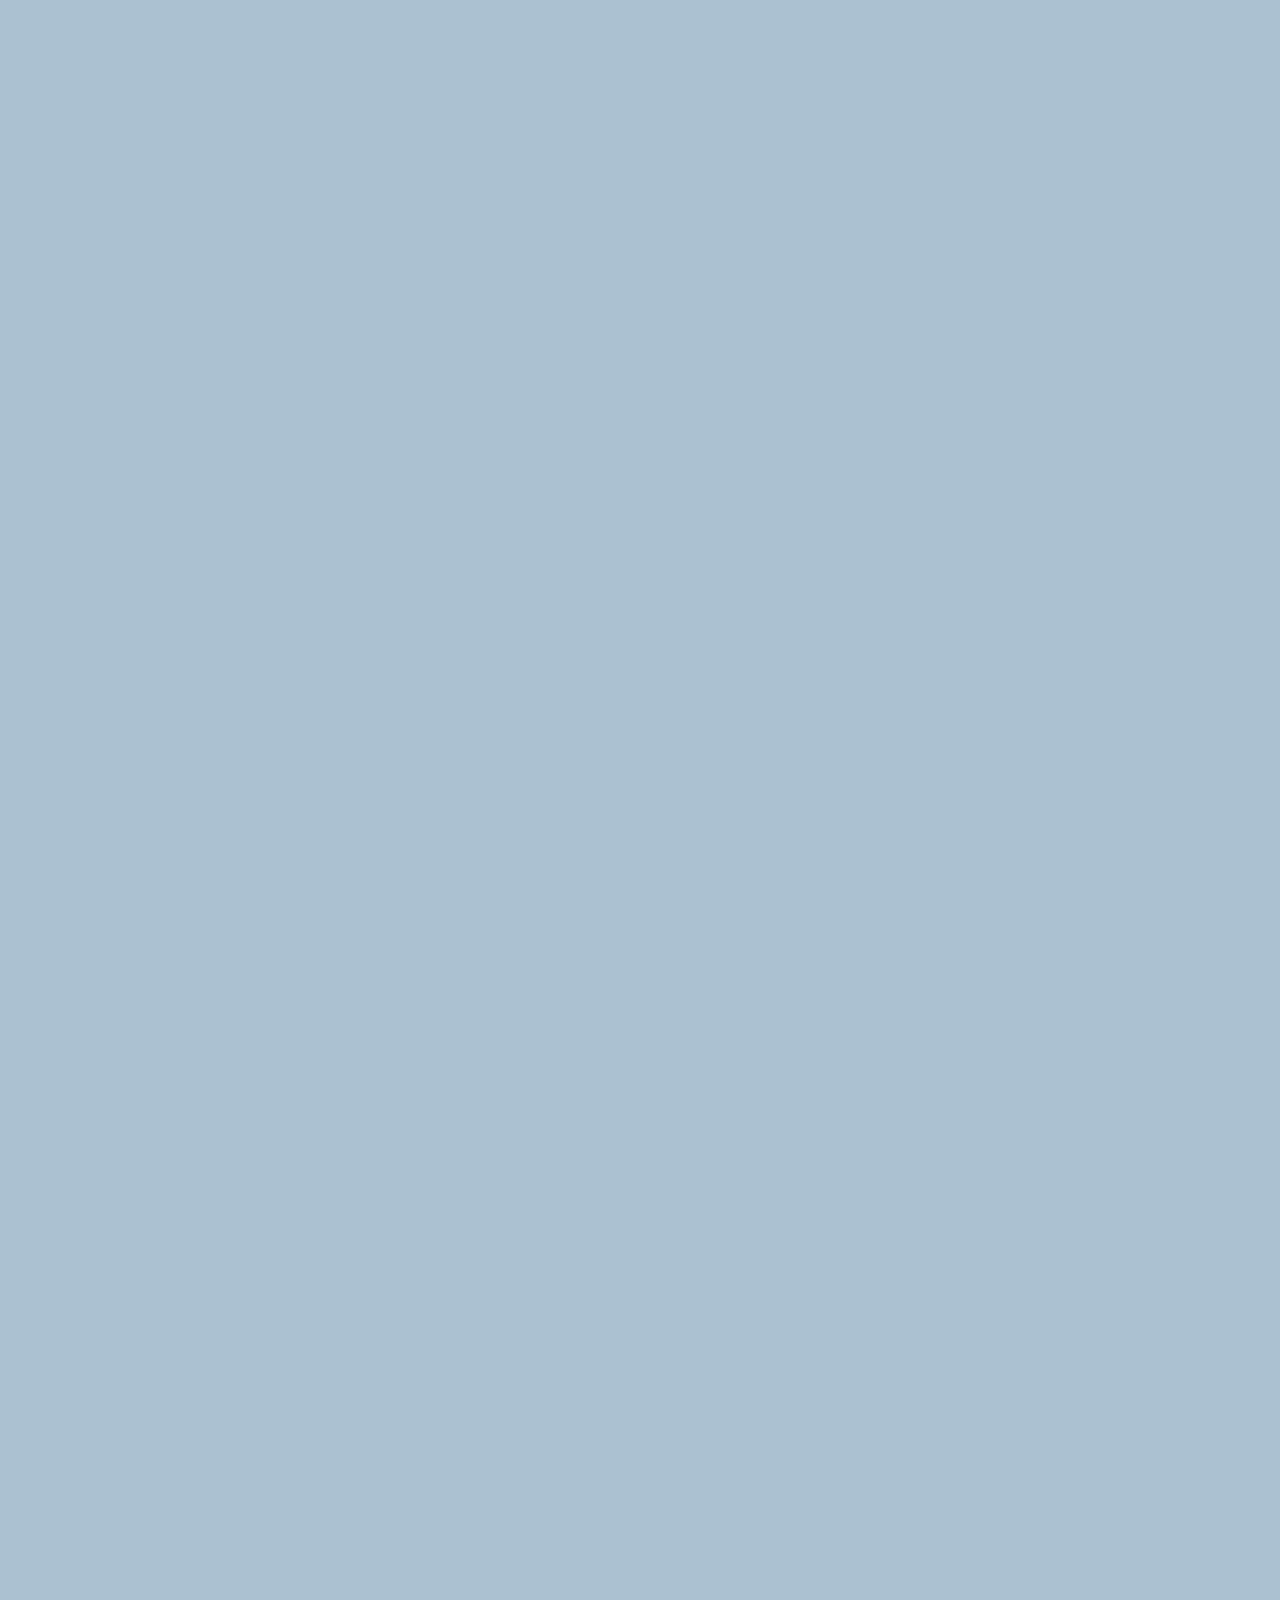
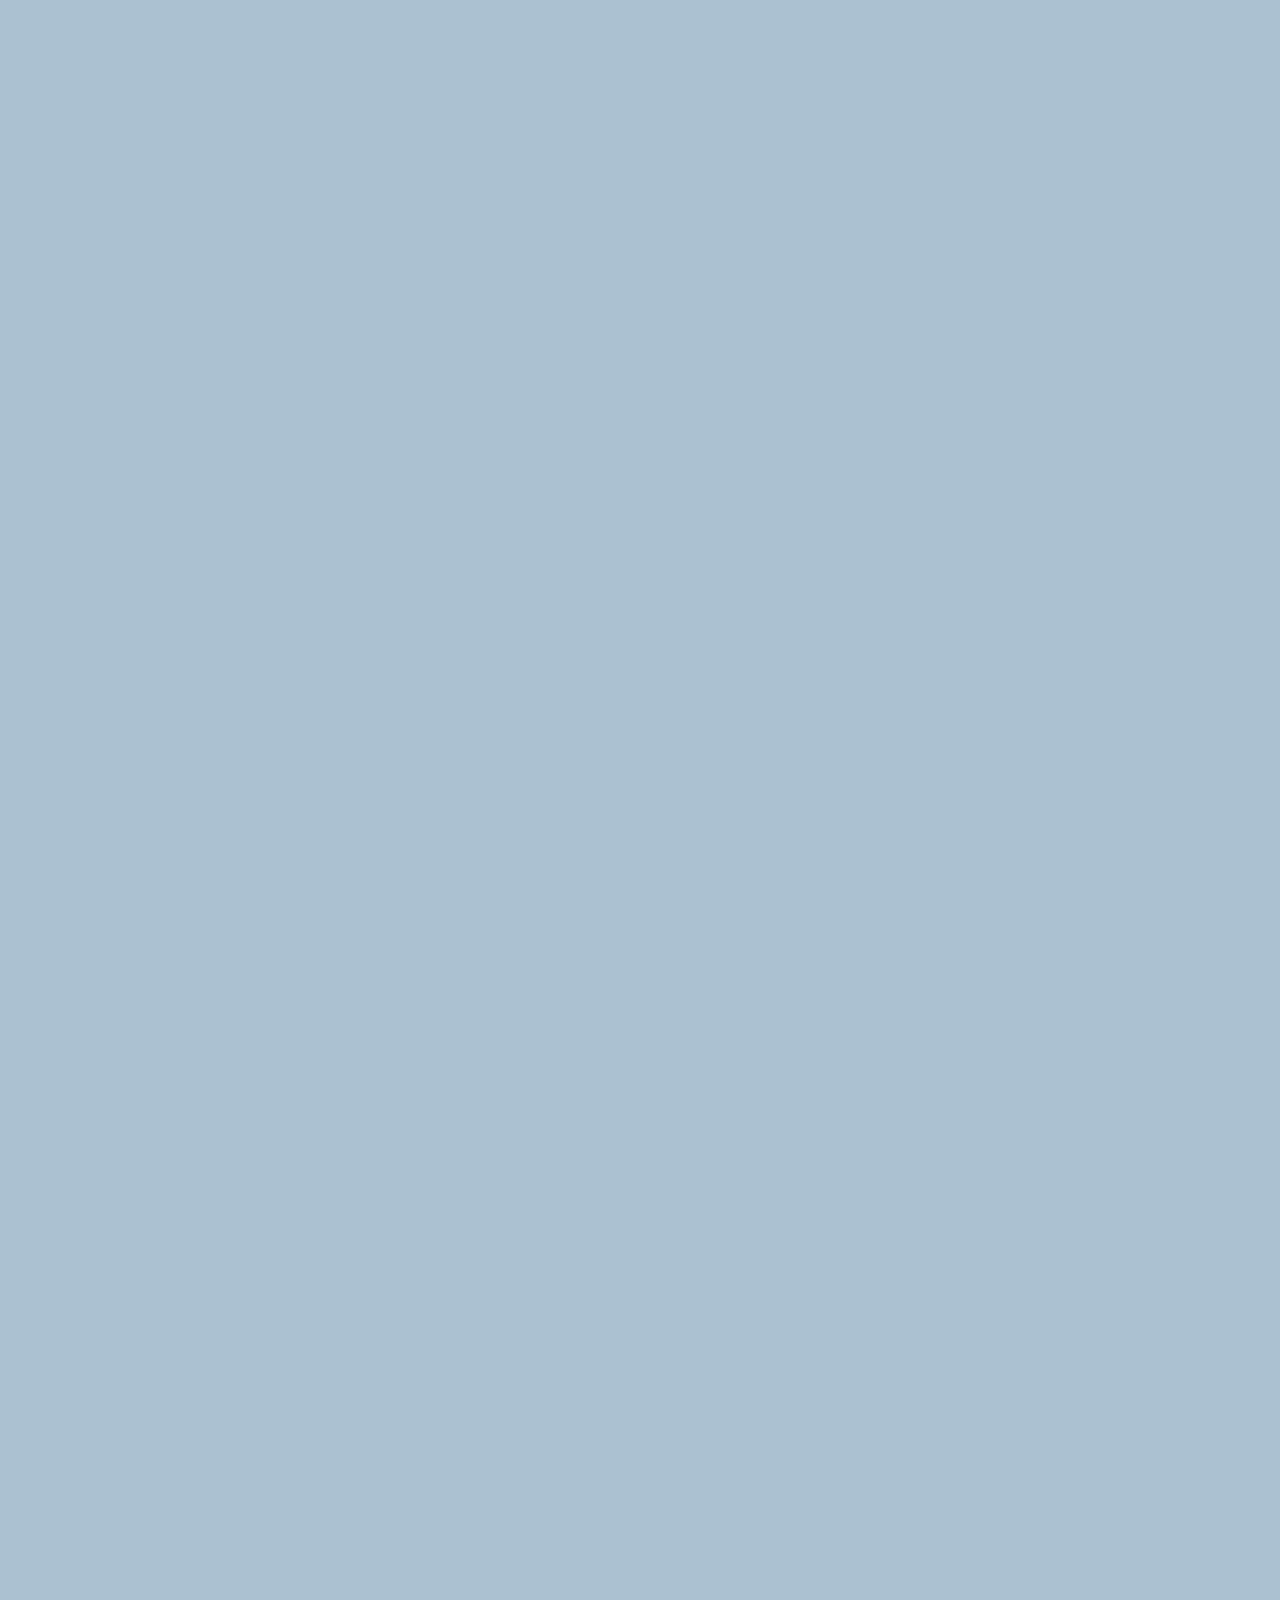
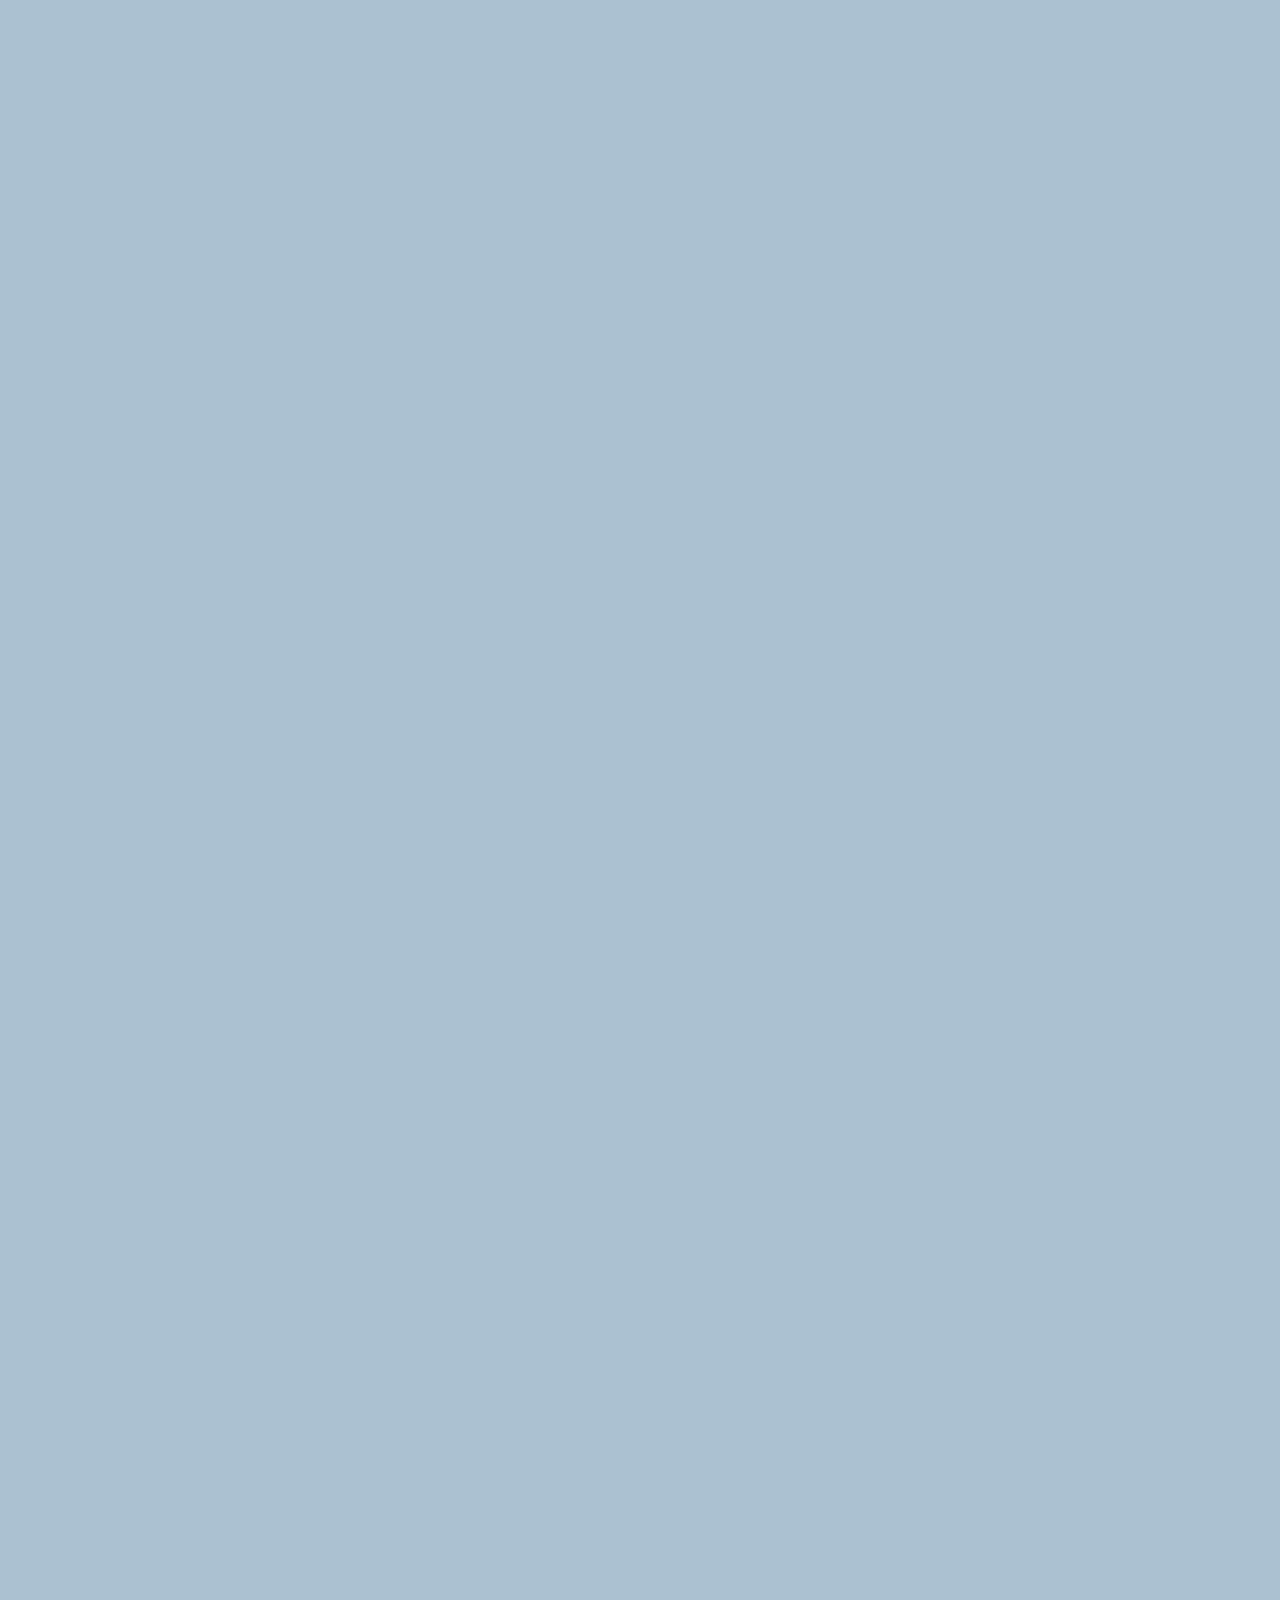
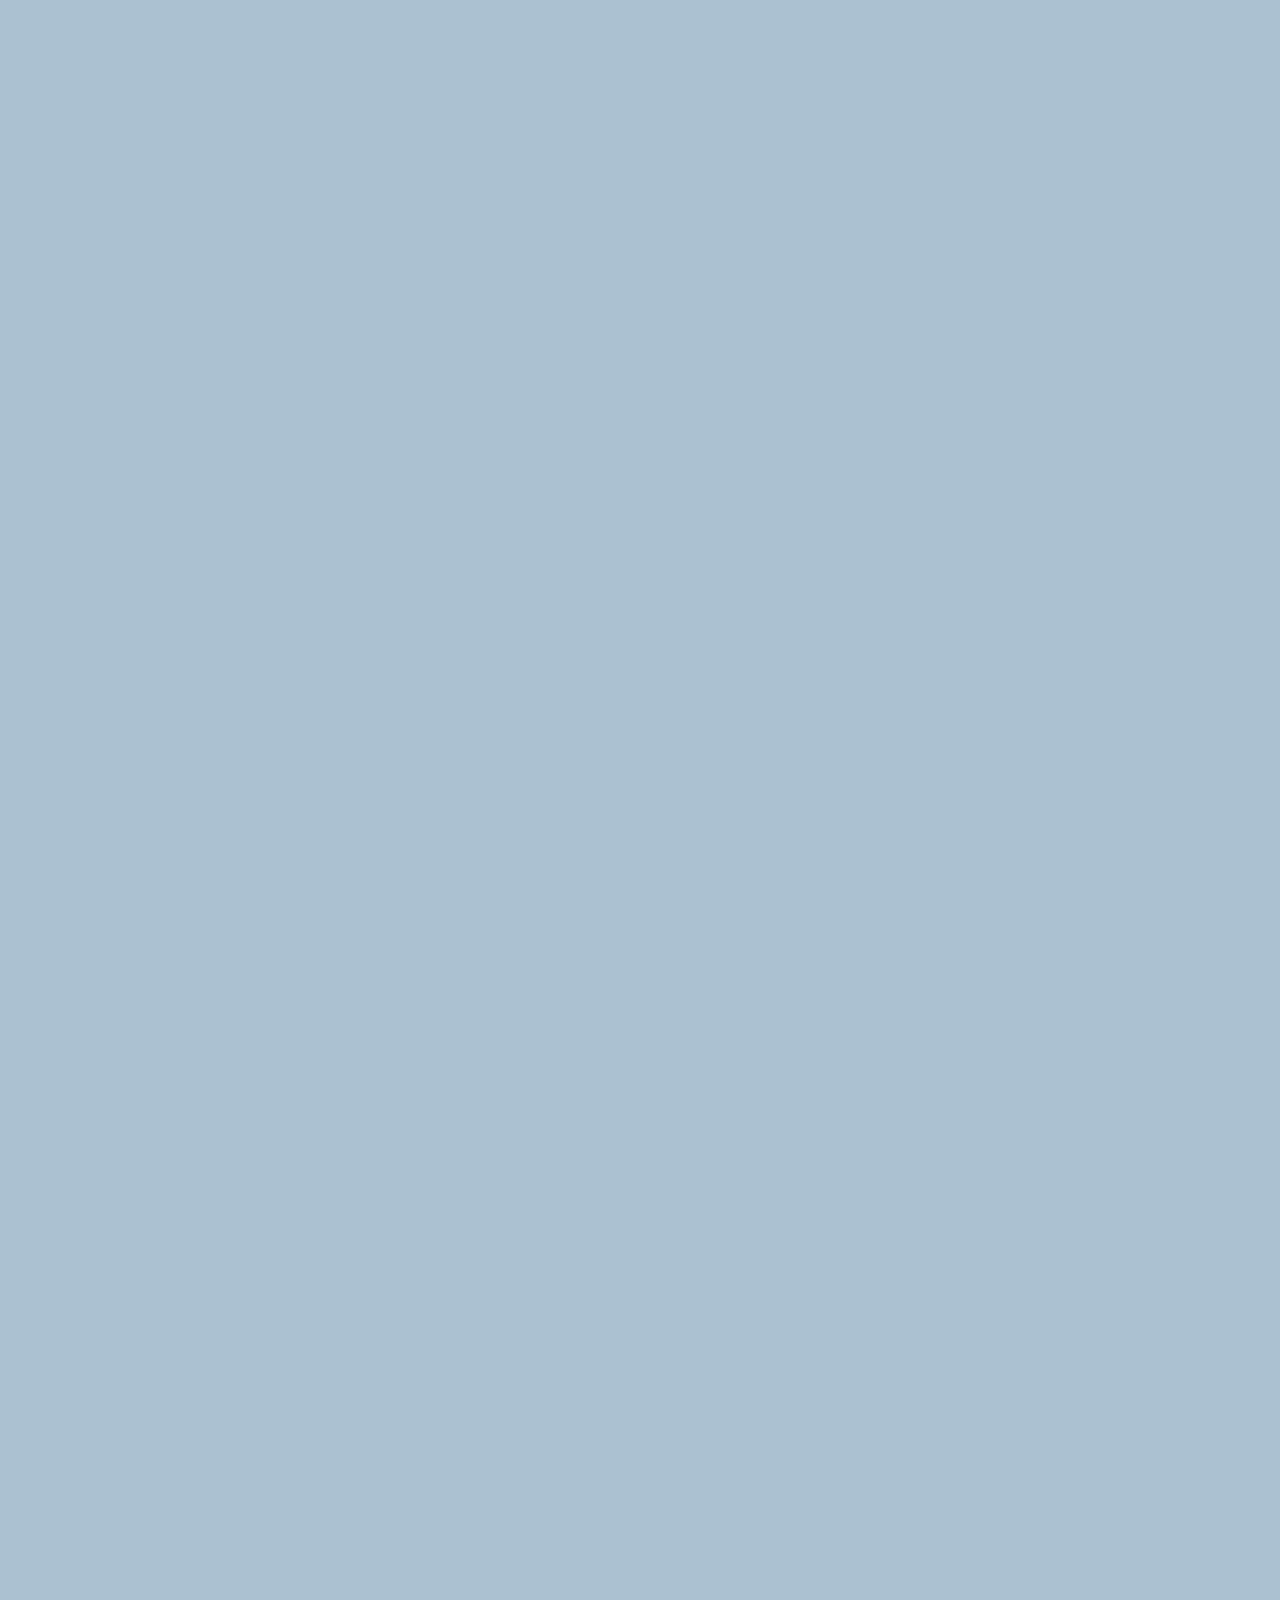
==== commit 034303b1: "finish chat page and splash screen" ====
--- a/chat.html
+++ b/chat.html
@@ -67,6 +67,19 @@
       </div>
     </main>
 
+    <form class="reply">
+      <div class="reply__column">
+        <i class="far fa-plus-square fa-lg"></i>
+      </div>
+      <div class="reply__column">
+        <input type="text" placeholder="Write a message..."/>
+        <i class="far fa-smile-wink fa-lg"></i>
+        <button>
+          <i class="fas fa-arrow-up"></i>
+        </button>
+      </div>
+    </form>
+
 
 
 
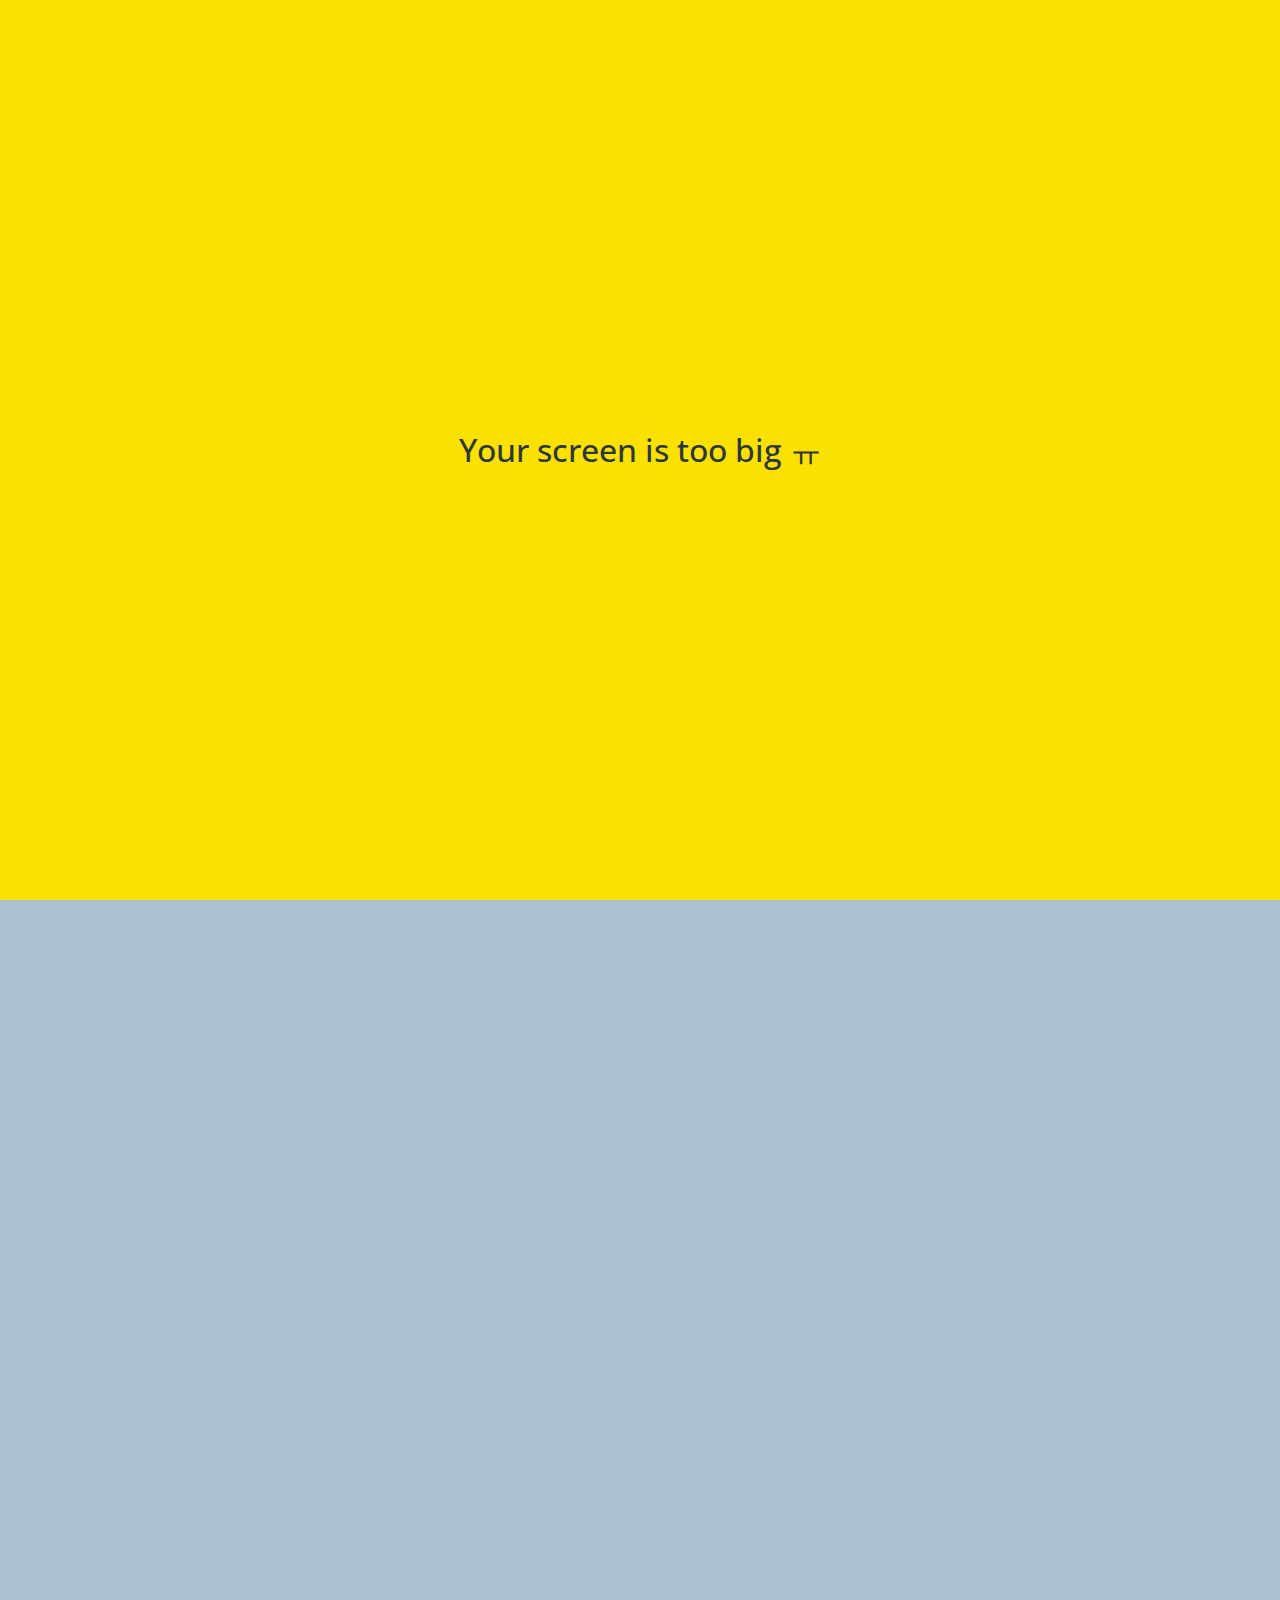
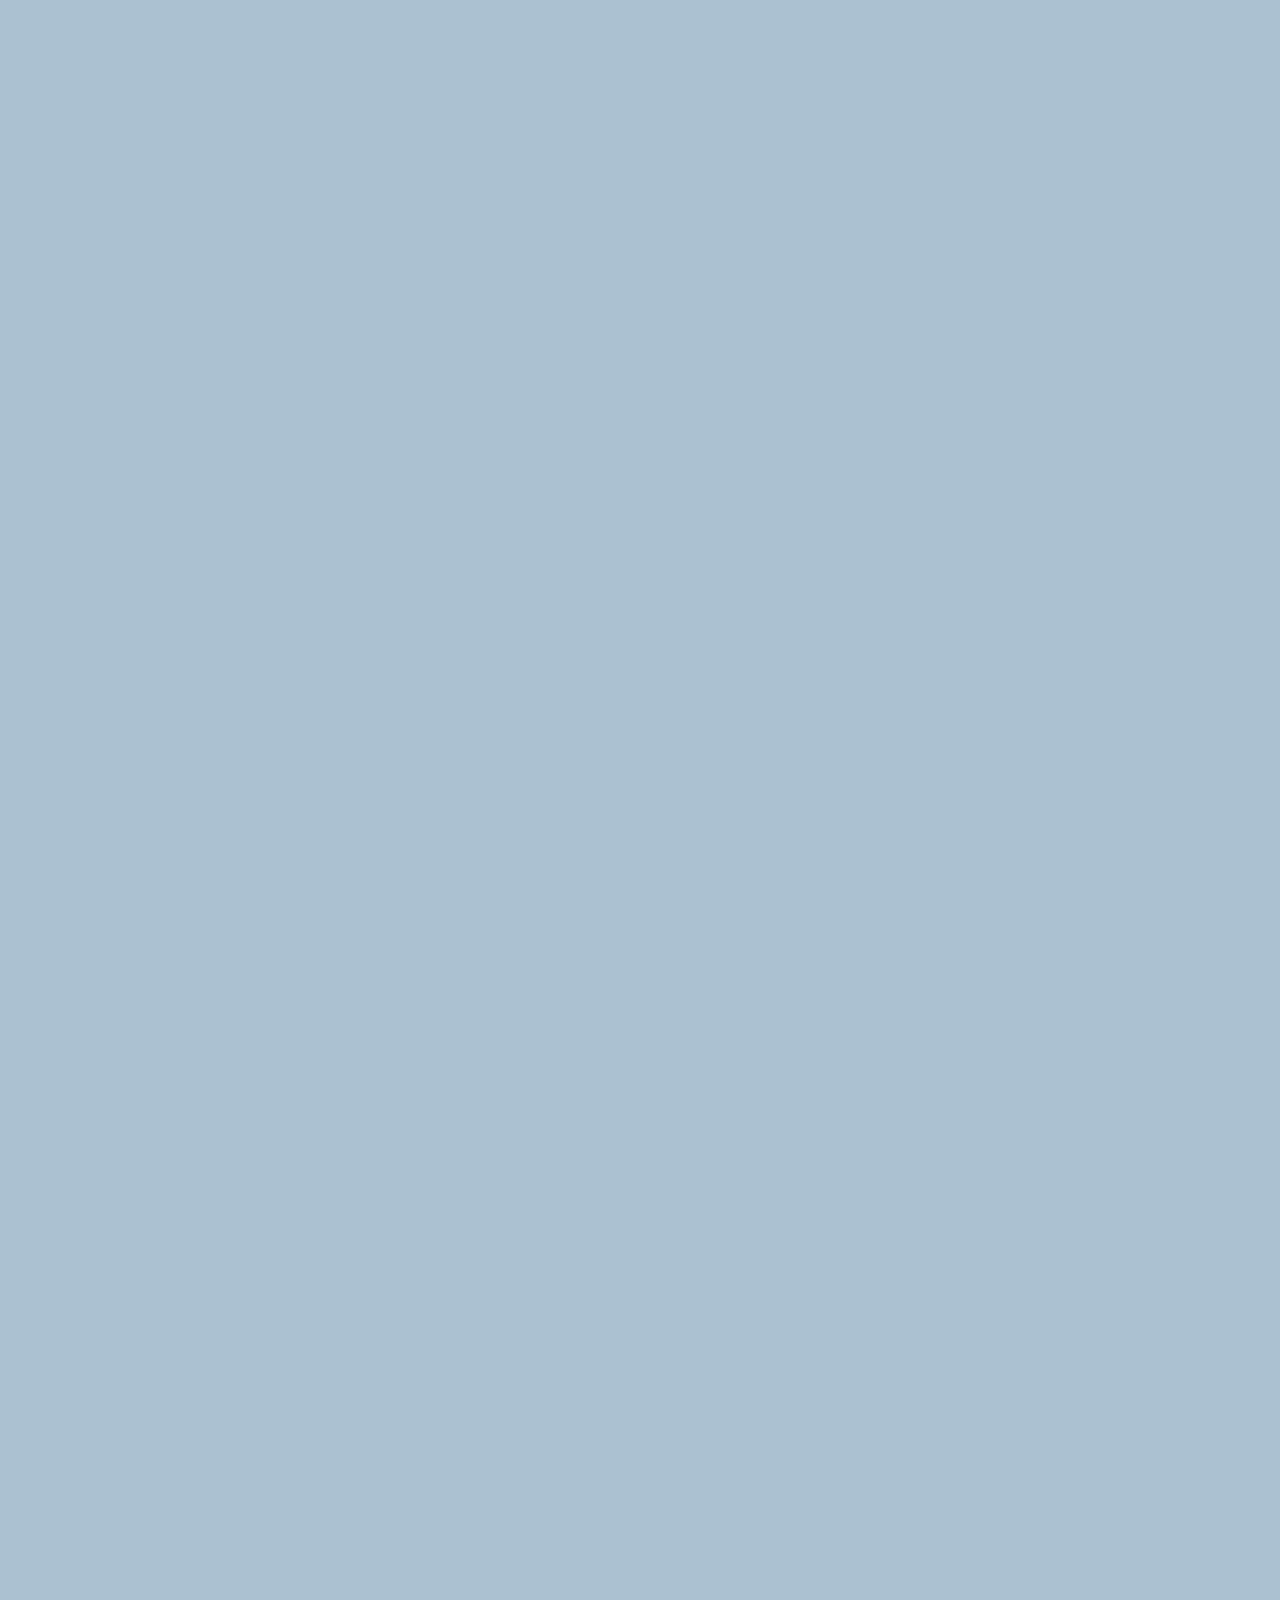
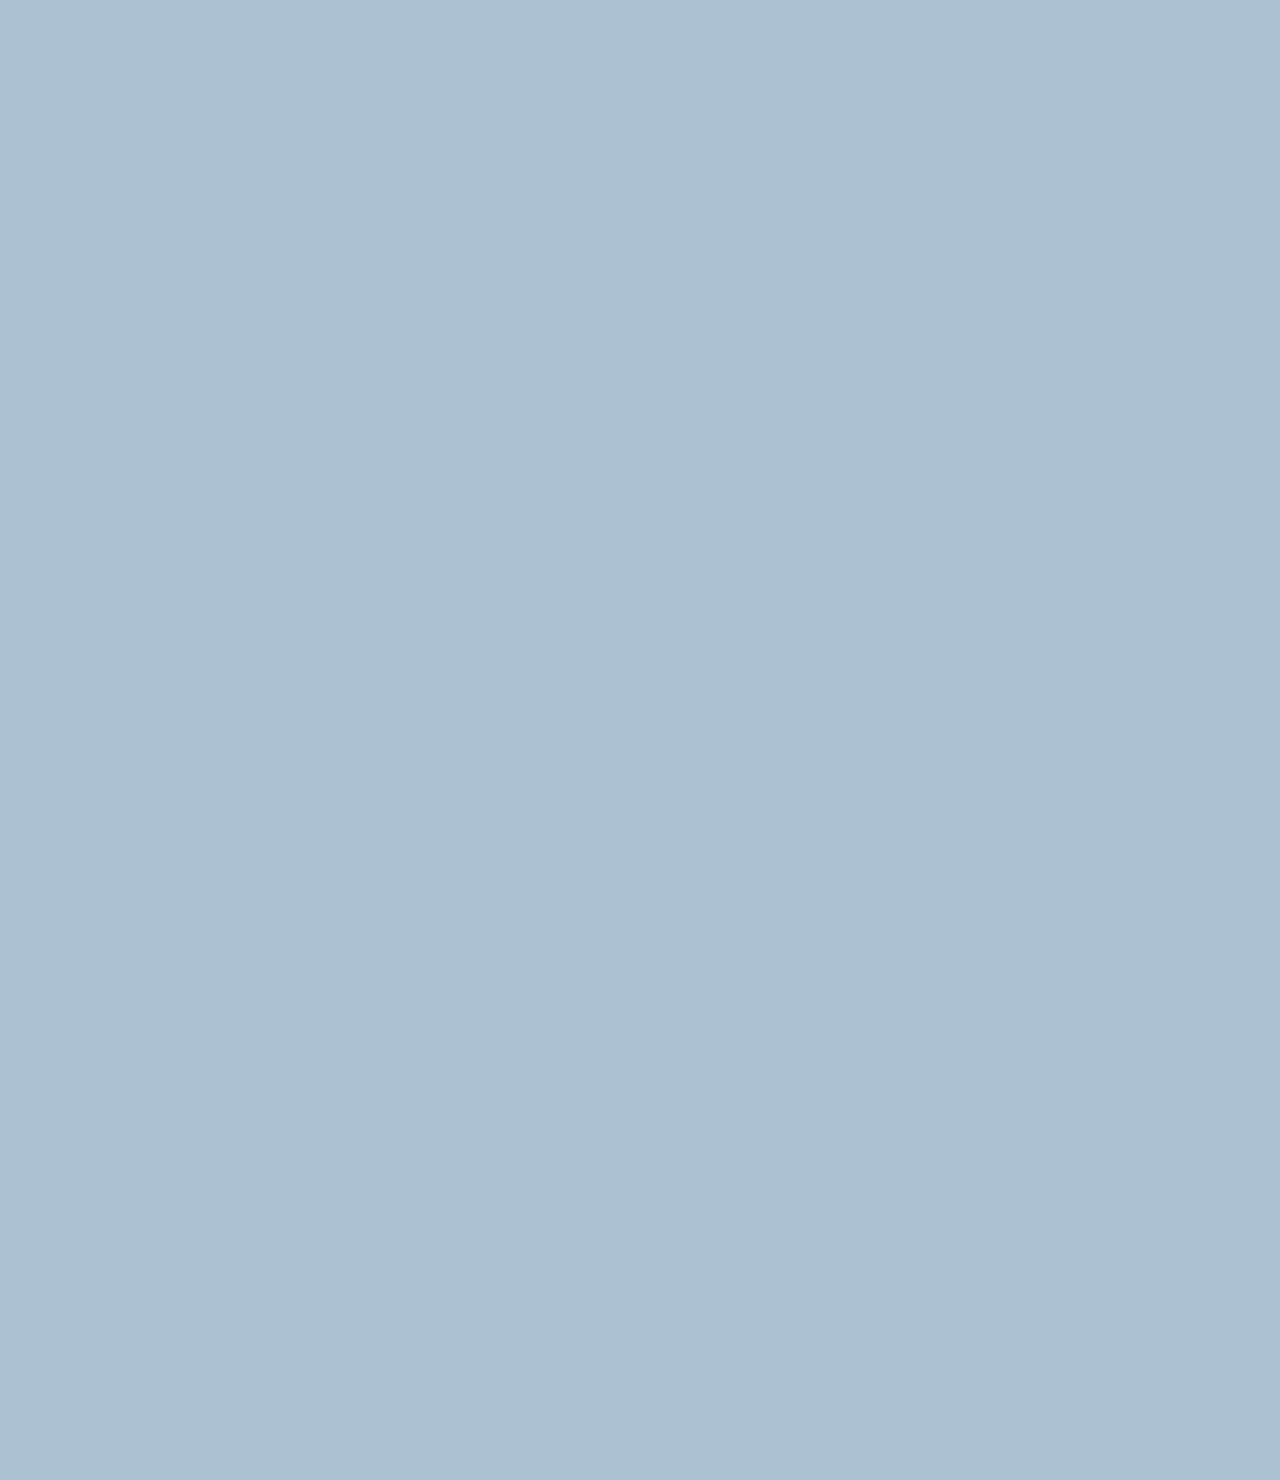
==== commit a5265c3a: "finish" ====
--- a/chat.html
+++ b/chat.html
@@ -80,7 +80,9 @@
       </div>
     </form>
 
-
+    <div id="no-mobile">
+      <span>Your screen is too big ㅠ</span>
+    </div>
 
 
     <script
--- a/css/styles.css
+++ b/css/styles.css
@@ -12,6 +12,7 @@
 @import "component/badge.css";
 @import "component/icon-row.css";
 @import "component/alternative-screen-header.css";
+@import "component/no-mobile.css";
 
 /* Screens */
 @import "screen/login.css";
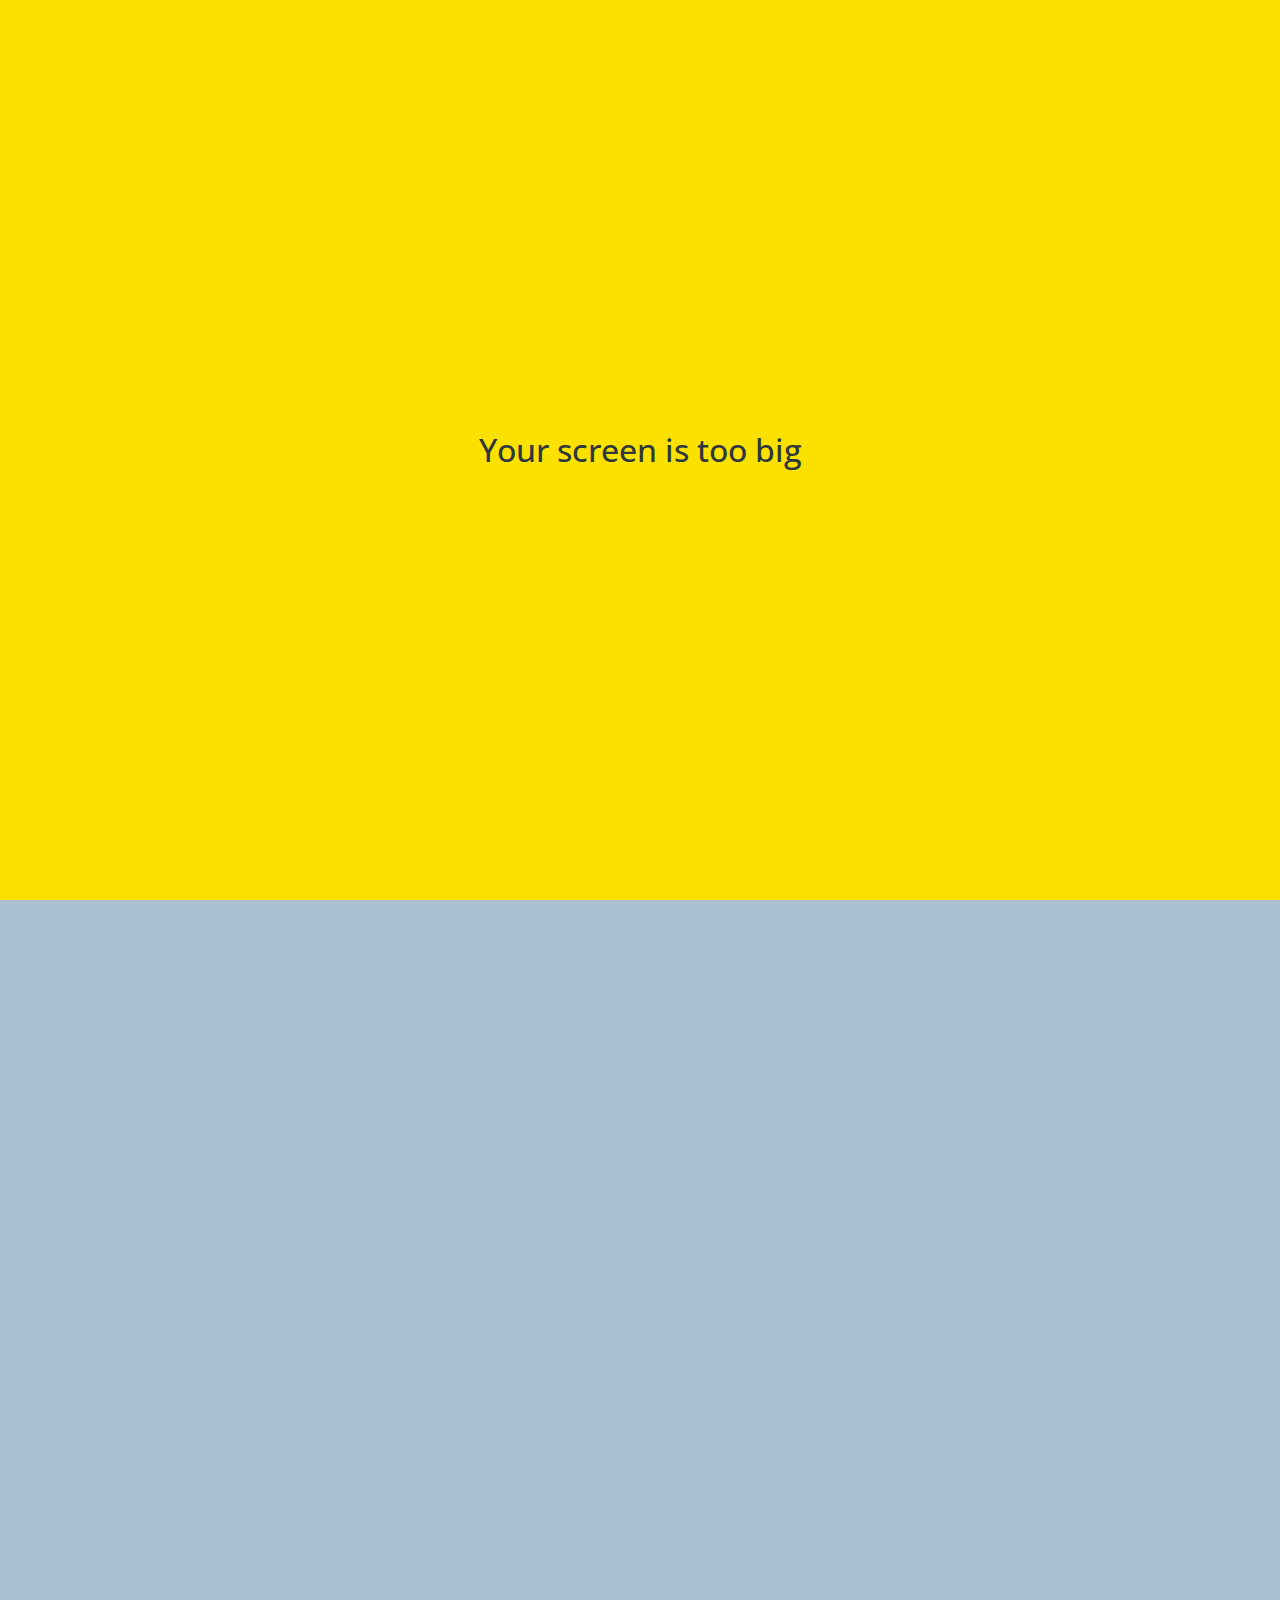
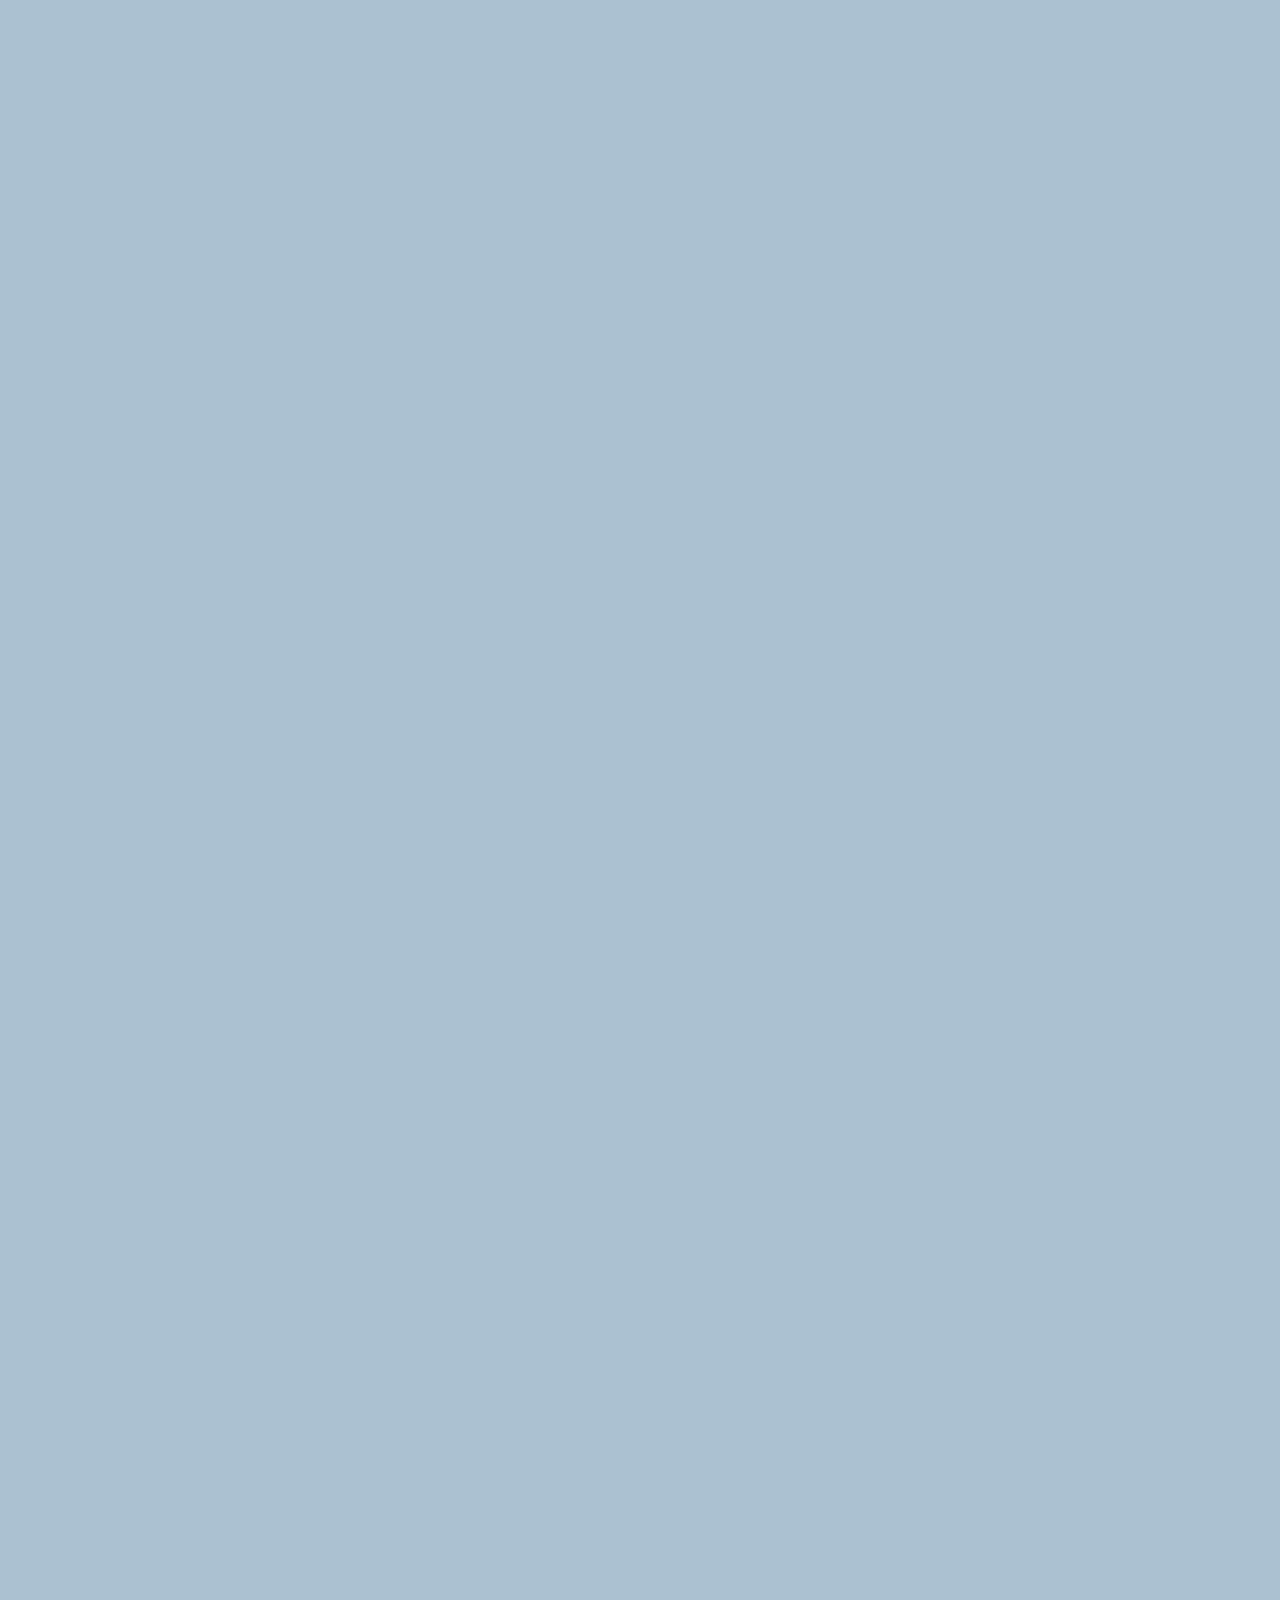
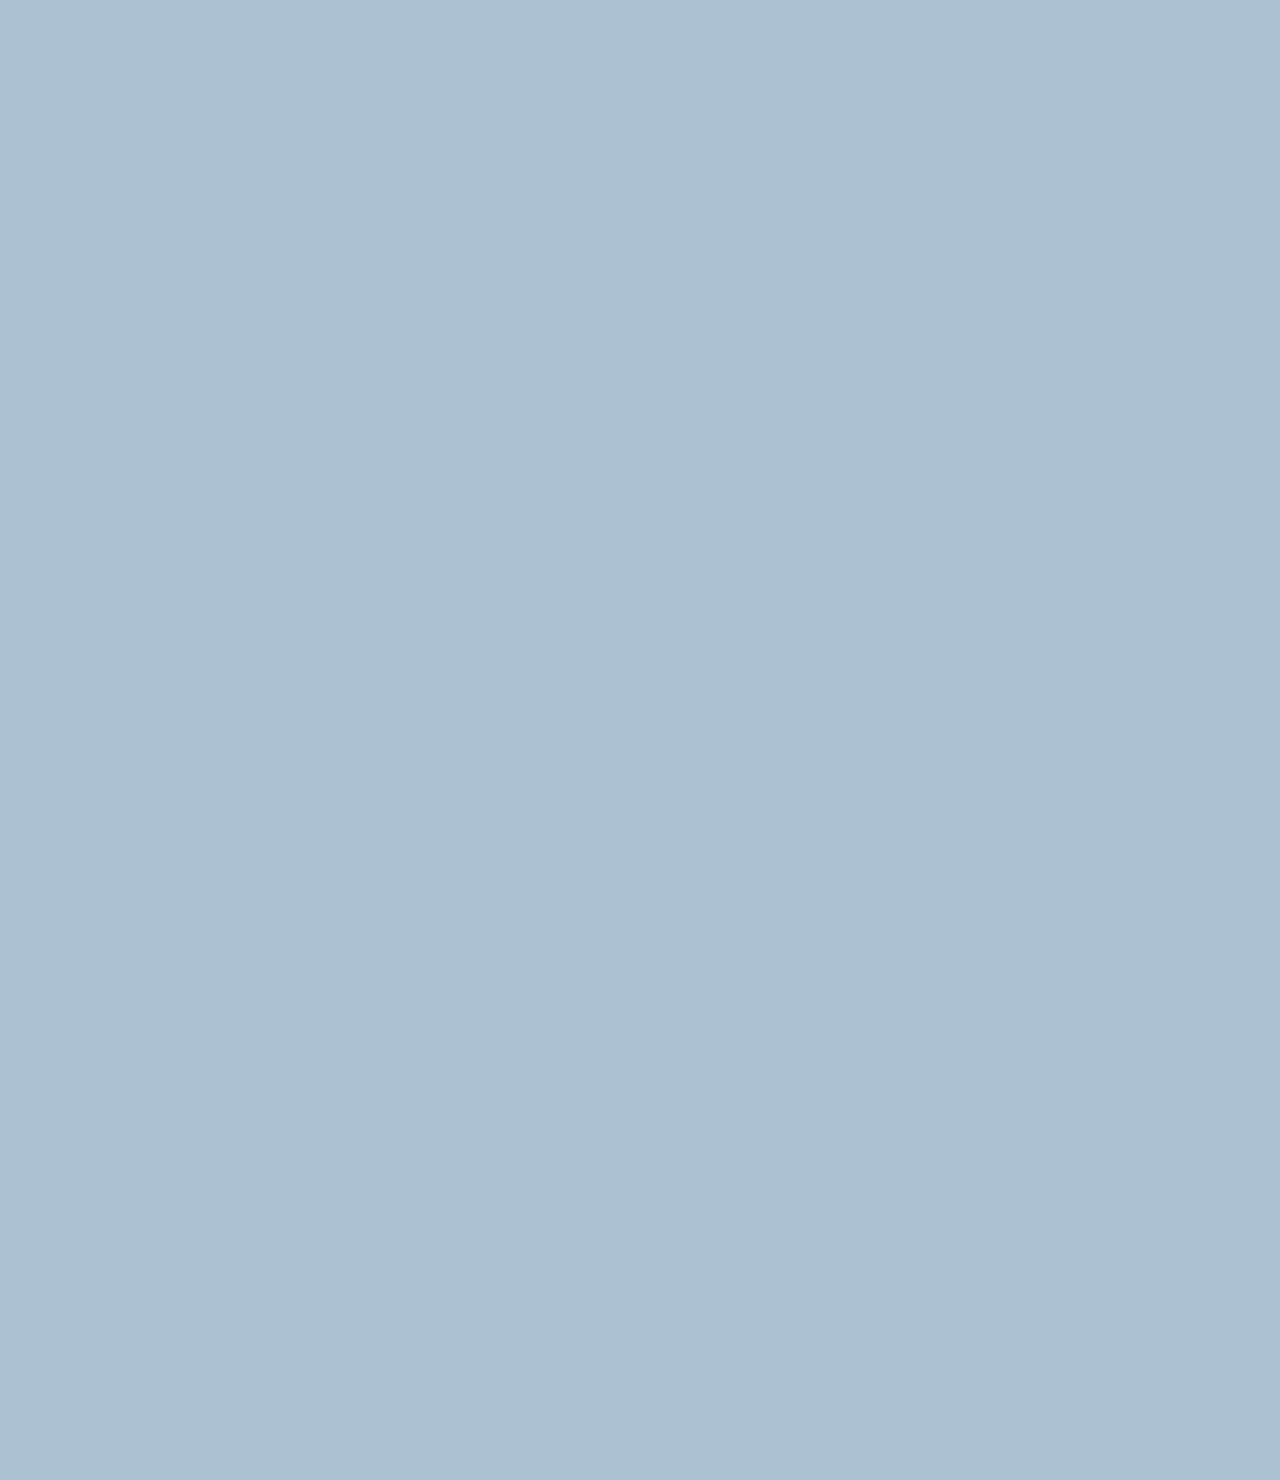
==== commit 7cb36951: "del "ㅠ"" ====
--- a/chat.html
+++ b/chat.html
@@ -81,7 +81,7 @@
     </form>
 
     <div id="no-mobile">
-      <span>Your screen is too big ㅠ</span>
+      <span>Your screen is too big</span>
     </div>
 
 
